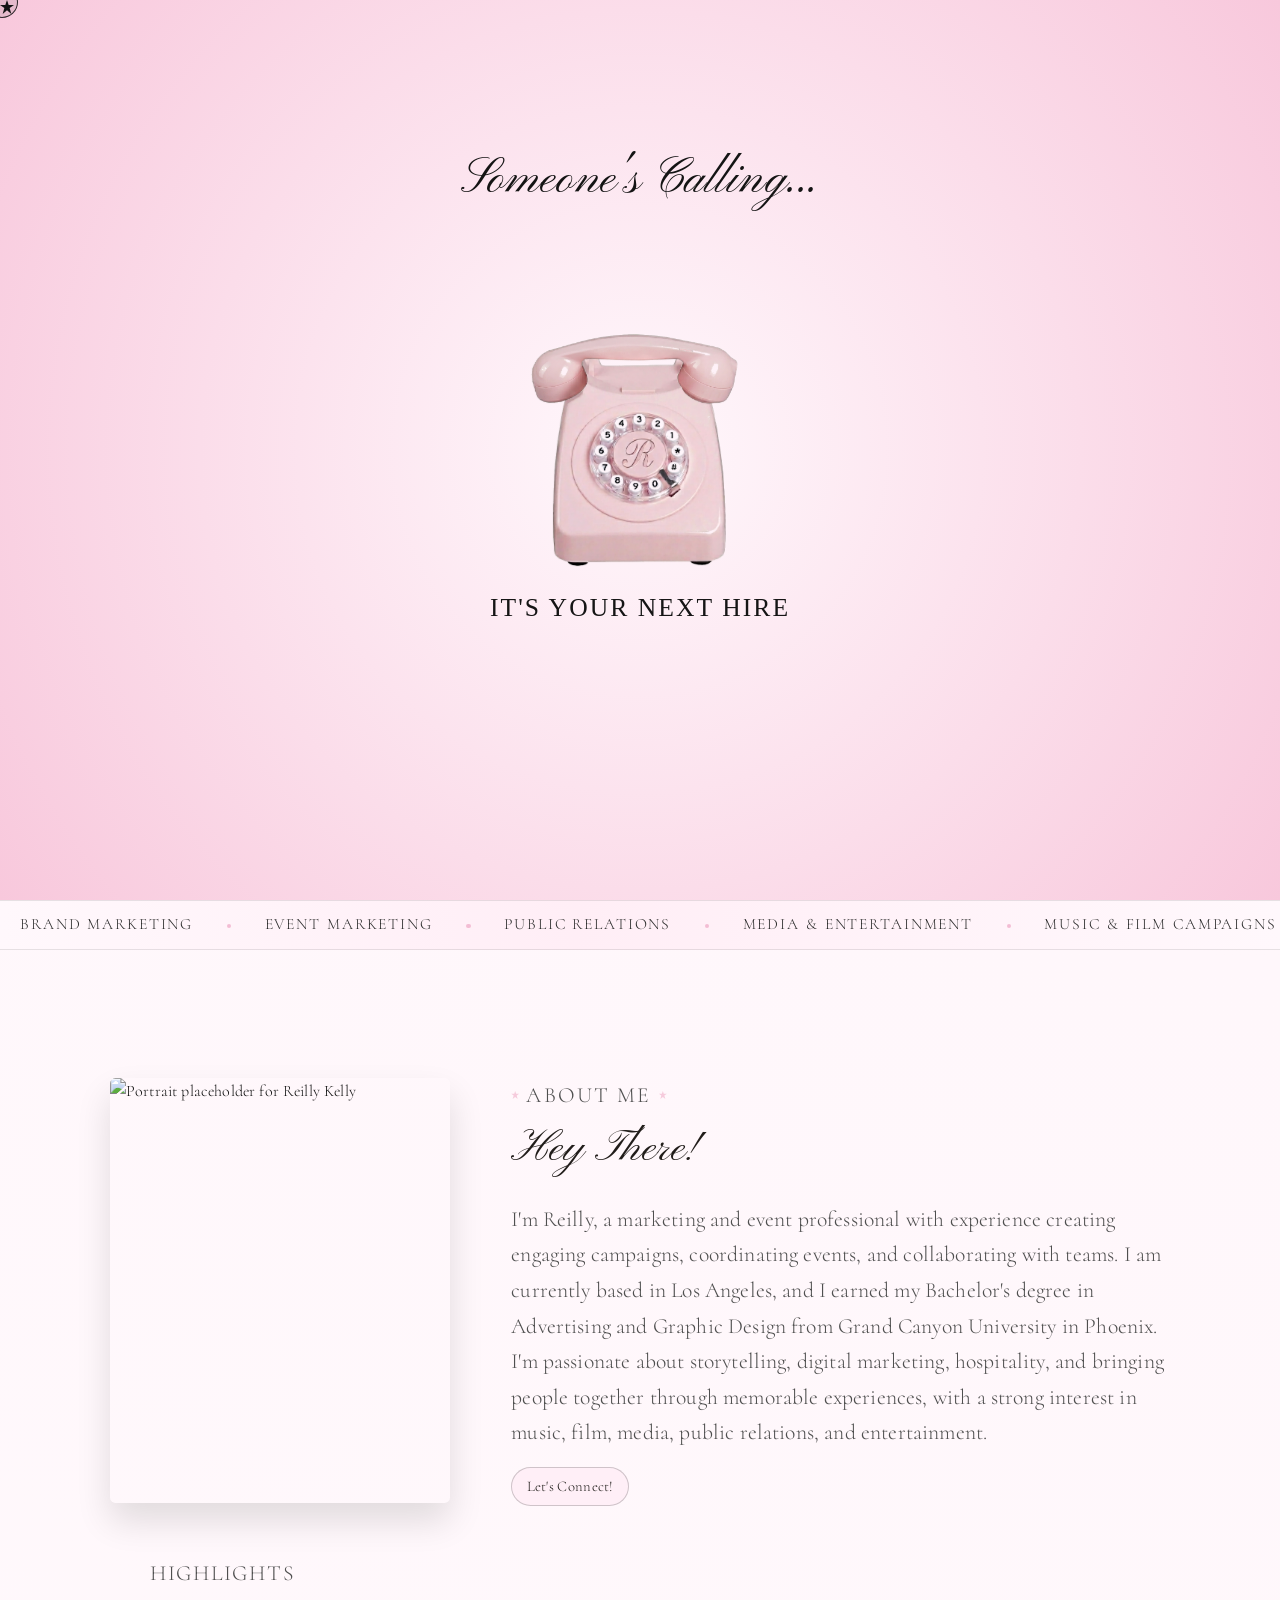
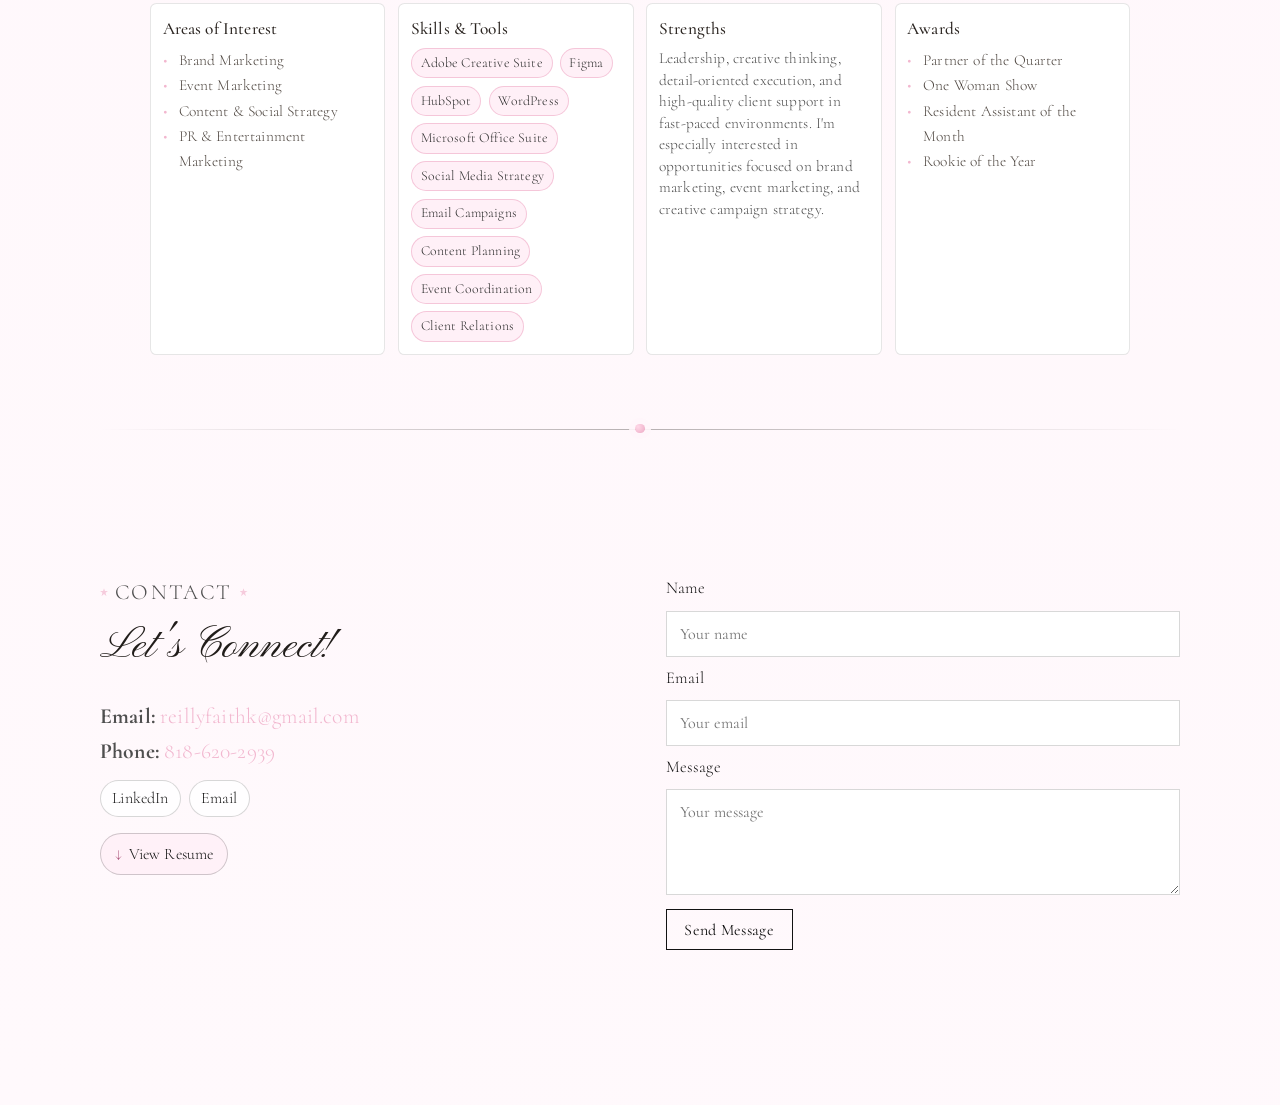
==== index.html @ 354cca97 "Update portfolio content" ====
<!DOCTYPE html>
<html lang="en">
  <head>
    <meta charset="UTF-8" />
    <meta name="viewport" content="width=device-width, initial-scale=1.0" />
    <title>Reilly Kelly | Portfolio</title>
    <meta
      name="description"
      content="A chic, minimal, and professional personal portfolio for Reilly Kelly."
    />

    <!-- Google Fonts: expressive script for accents + elegant serif body -->
    <link rel="preconnect" href="https://fonts.googleapis.com" />
    <link rel="preconnect" href="https://fonts.gstatic.com" crossorigin />
    <link
      href="https://fonts.googleapis.com/css2?family=Cormorant:wght@300;400;500&family=Pinyon+Script&display=swap"
      rel="stylesheet"
    />

    <link rel="stylesheet" href="styles.css" />
  </head>
  <body>
    <div id="introOverlay" aria-hidden="false">
      <div class="overlay-sparkle-layer" aria-hidden="true"></div>
      <div class="overlayContent">
        <p class="overlay-title">Someone's Calling...</p>
        <div class="phone-group">
          <div class="phone-stack" role="img" aria-label="Pink ringing phone">
            <img src="phone-base-cutout.png" class="phone-base" alt="Pink phone base" />
            <img src="phone-cutout.png" class="phone-handset" alt="Ringing pink phone receiver" />
            <span class="phone-fallback" aria-hidden="true">📞</span>
          </div>
          <p class="overlay-subtitle">It's Your Next Hire</p>
        </div>
      </div>
    </div>

    <header class="site-header">
      <nav class="navbar" aria-label="Primary Navigation">
        <a class="brand" href="#home">Reilly Kelly</a>
        <button class="nav-toggle" aria-expanded="false" aria-controls="nav-links">
          Menu
        </button>
        <ul class="nav-links" id="nav-links">
          <li><a class="nav-link" href="#home">Home</a></li>
          <li><a class="nav-link" href="#about">About Me</a></li>
          <li hidden><a class="nav-link" href="#work">My Work</a></li>
          <li><a class="nav-link" href="#contact">Contact</a></li>
        </ul>
      </nav>
    </header>

    <main>
      <section id="home" class="hero">
        <!-- Replace src with your own video file if needed -->
        <video class="hero-video" autoplay muted loop playsinline>
          <source src="Untitled_design__1_.mp4" type="video/mp4" />
          Your browser does not support the video tag.
        </video>

        <div class="hero-overlay" aria-hidden="true"></div>
        <div class="hero-sparkle-layer" aria-hidden="true"></div>

        <div class="hero-content fade-in">
          <p class="hero-intro">Hi! I'm Reilly.</p>
          <h1>
            I am a
            <span class="rotating-text" aria-live="polite">Creative</span>
          </h1>
          <p class="hero-note">Creative with a heart for community, big ideas, and new opportunities.</p>
        </div>

        <a class="scroll-cue" href="#about" aria-label="Scroll to About section">Scroll</a>
      </section>

      <section class="style-ribbon" aria-label="Creative values banner">
        <div class="ribbon-track">
          <span>Brand Marketing</span>
          <span>Event Marketing</span>
          <span>Public Relations</span>
          <span>Media & Entertainment</span>
          <span>Music & Film Campaigns</span>
          <span>Creative Strategy</span>
          <span>Content & Social Direction</span>
          <span>Community-Centered Storytelling</span>
          <span>Brand Marketing</span>
          <span>Event Marketing</span>
          <span>Public Relations</span>
          <span>Media & Entertainment</span>
          <span>Music & Film Campaigns</span>
          <span>Creative Strategy</span>
          <span>Content & Social Direction</span>
          <span>Community-Centered Storytelling</span>
        </div>
      </section>

      <section id="about" class="section about-section fade-in">
        <div class="section-inner about-layout">
          <div class="about-photo-wrap">
            <!-- Replace with your own portrait later, e.g. src="images/reilly.jpg" -->
            <img
              class="about-photo"
              src="https://picsum.photos/700/900?grayscale&random=19"
              alt="Portrait placeholder for Reilly Kelly"
            />
          </div>

          <div>
            <p class="section-kicker">About Me</p>
            <h2>Hey There!</h2>
            <p>
              I'm Reilly, a marketing and event professional with experience creating
              engaging campaigns, coordinating events, and collaborating with teams. I am
              currently based in Los Angeles, and I earned my Bachelor's degree in Advertising
              and Graphic Design from Grand Canyon University in Phoenix. I'm passionate about
              storytelling, digital marketing, hospitality, and bringing people together through
              memorable experiences, with a strong interest in music, film, media, public
              relations, and entertainment.
            </p>

            <a class="about-connect-btn" href="#contact">Let's Connect!</a>
          </div>
        </div>

        <div class="about-highlights" aria-label="Career highlights">
          <p class="about-highlights-label">Highlights</p>
          <div class="highlights-grid">
            <article class="highlight-card">
              <h3>Areas of Interest</h3>
              <ul class="award-list">
                <li>Brand Marketing</li>
                <li>Event Marketing</li>
                <li>Content & Social Strategy</li>
                <li>PR & Entertainment Marketing</li>
              </ul>
            </article>

            <article class="highlight-card">
              <h3>Skills & Tools</h3>
              <ul class="pill-list">
                <li>Adobe Creative Suite</li>
                <li>Figma</li>
                <li>HubSpot</li>
                <li>WordPress</li>
                <li>Microsoft Office Suite</li>
                <li>Social Media Strategy</li>
                <li>Email Campaigns</li>
                <li>Content Planning</li>
                <li>Event Coordination</li>
                <li>Client Relations</li>
              </ul>
            </article>

            <article class="highlight-card">
              <h3>Strengths</h3>
              <p>
                Leadership, creative thinking, detail-oriented execution, and high-quality
                client support in fast-paced environments. I'm especially interested in
                opportunities focused on brand marketing, event marketing, and creative campaign
                strategy.
              </p>
            </article>

            <article class="highlight-card">
              <h3>Awards</h3>
              <ul class="award-list">
                <li>Partner of the Quarter</li>
                <li>One Woman Show</li>
                <li>Resident Assistant of the Month</li>
                <li>Rookie of the Year</li>
              </ul>
            </article>
          </div>
        </div>
      </section>

      <div class="ornament-divider fade-in" aria-hidden="true">
        <span class="divider-dot"></span>
      </div>

      <section id="work" class="section fade-in" hidden>
        <div class="section-inner work-shell">
          <div class="work-heading">
            <p class="section-kicker">Selected projects</p>
            <h2>My Work</h2>
            <p>
              A few projects I loved creating - each one rooted in thoughtful storytelling,
              creativity, and strategy.
            </p>
          </div>

          <div class="projects-grid work-grid">
            <article
              class="project-card featured work-card-primary"
              tabindex="0"
              data-project="@phoebesdiary Social Media"
              data-tag="Social Design"
              data-challenge="Build scroll-stopping Instagram content while preserving a consistent and recognizable visual identity."
              data-process="Developed post templates, selected typography and color direction, and planned content for visual cohesion."
              data-result="Delivered polished, on-brand creative that improved profile consistency and made content feel intentionally curated."
            >
              <img src="https://picsum.photos/1000/620?random=11" alt="Social media project for Phoebe's Diary" />
              <div class="project-info">
                <p class="project-tag">Social Design</p>
                <h3>@phoebesdiary Social Media</h3>
                <p>
                  Created Instagram-ready social content with a cohesive visual direction and
                  engaging storytelling for the brand.
                </p>
                <button class="more-info" type="button">View case study</button>
              </div>
            </article>

            <article
              class="project-card work-card-left"
              tabindex="0"
              data-project="George Michael Project"
              data-tag="Editorial Concept"
              data-challenge="Create a concept piece that felt expressive, cohesive, and emotionally aligned to a strong creative direction."
              data-process="Explored moodboards, refined composition and typography, and built a visual system around tone and storytelling."
              data-result="Produced a concept-forward design with strong art direction and a distinctive, memorable point of view."
            >
              <img src="https://picsum.photos/700/500?random=12" alt="George Michael project concept" />
              <div class="project-info">
                <p class="project-tag">Editorial Concept</p>
                <h3>George Michael Project</h3>
                <p>
                  Developed a concept-driven creative project focused on mood, brand tone, and
                  polished visual execution.
                </p>
                <button class="more-info" type="button">View case study</button>
              </div>
            </article>

            <article
              class="project-card work-card-right"
              tabindex="0"
              data-project="Denise Marks Group Materials"
              data-tag="Real Estate Marketing"
              data-challenge="Design materials that feel elevated, trustworthy, and conversion-minded across multiple listing and agent needs."
              data-process="Created print and digital collateral with brand-consistent typography, hierarchy, and local-market messaging."
              data-result="Delivered clean, professional assets that supported Equity Union campaigns and agent-facing marketing execution."
            >
              <img src="https://picsum.photos/700/500?random=13" alt="Denise Marks Group real estate marketing materials" />
              <div class="project-info">
                <p class="project-tag">Real Estate Marketing</p>
                <h3>Denise Marks Group Materials</h3>
                <p>
                  Designed branded real estate marketing materials for Equity Union with clean,
                  high-conversion visual layouts.
                </p>
                <button class="more-info" type="button">View case study</button>
              </div>
            </article>

            <article
              class="project-card work-card-wide"
              tabindex="0"
              data-project="Snowbird Coffee Concept"
              data-tag="Brand Identity"
              data-challenge="Create a coffee brand concept that feels warm, modern, and story-led from first impression to packaging."
              data-process="Built naming direction, tone, visual motifs, and brand applications across menu, packaging, and space."
              data-result="Established a full concept identity with personality and cohesion suitable for launch-ready presentation."
            >
              <img src="https://picsum.photos/700/500?random=14" alt="Snowbird coffee shop concept branding" />
              <div class="project-info">
                <p class="project-tag">Brand Identity</p>
                <h3>Snowbird Coffee Concept</h3>
                <p>
                  Created a full coffee shop concept brand including identity direction,
                  packaging feel, and in-store visual storytelling.
                </p>
                <button class="more-info" type="button">View case study</button>
              </div>
            </article>

            <article
              class="project-card work-card-tall"
              tabindex="0"
              data-project="Laurel Camera Brand Concept"
              data-tag="Retail Branding"
              data-challenge="Design a camera-store brand concept that resonates with creatives while feeling both premium and approachable."
              data-process="Developed concept identity, editorial brand styling, and layout direction for in-store and digital touchpoints."
              data-result="Created a distinctive retail concept that balances modern aesthetics with practical brand communication."
            >
              <img src="https://picsum.photos/700/500?random=15" alt="Laurel Camera store concept branding" />
              <div class="project-info">
                <p class="project-tag">Retail Branding</p>
                <h3>Laurel Camera Brand Concept</h3>
                <p>
                  Built a camera store concept with an editorial-modern brand style tailored to
                  creative professionals and enthusiasts.
                </p>
                <button class="more-info" type="button">View case study</button>
              </div>
            </article>

            <article
              class="project-card work-card-extra"
              tabindex="0"
              data-project="Community Event Campaign"
              data-tag="Integrated Marketing"
              data-challenge="Develop a community-focused campaign that drives local engagement while maintaining a polished, on-brand identity."
              data-process="Built campaign messaging, event touchpoints, social creative direction, and rollout planning across channels."
              data-result="Created a cohesive campaign concept with strong visual consistency and a people-first brand experience."
            >
              <img src="https://picsum.photos/700/500?random=16" alt="Community event campaign concept" />
              <div class="project-info">
                <p class="project-tag">Integrated Marketing</p>
                <h3>Community Event Campaign</h3>
                <p>
                  Designed a campaign concept that blends event marketing, social storytelling,
                  and cohesive brand messaging.
                </p>
                <button class="more-info" type="button">View case study</button>
              </div>
            </article>
          </div>
        </div>
      </section>

      <section class="transition-band fade-in" aria-label="Design transition" hidden>
        <div class="transition-inner">
          <span>Let's build something meaningful</span>
          <span class="transition-dot" aria-hidden="true"></span>
          <span>Bring your next idea to life</span>
          <span class="transition-dot" aria-hidden="true"></span>
          <span>Let's connect and create together</span>
        </div>
      </section>

      <section id="contact" class="section fade-in">
        <div class="section-inner contact-layout">
          <div>
            <p class="section-kicker">Contact</p>
            <h2>Let's Connect!</h2>
            <p class="contact-line">
              <strong>Email:</strong>
              <a href="mailto:reillyfaithk@gmail.com">reillyfaithk@gmail.com</a>
            </p>
            <p class="contact-line">
              <strong>Phone:</strong>
              <a href="tel:8186202939">818-620-2939</a>
            </p>

            <div class="social-row" aria-label="Social links">
              <a href="https://www.linkedin.com/in/reilly-kelly3100" target="_blank" rel="noopener">
                LinkedIn
              </a>
              <a href="mailto:reillyfaithk@gmail.com">Email</a>
            </div>

            <a class="resume-link" href="Reilly Kelly 2026 Resume.pdf" target="_blank" rel="noopener">
              View Resume
            </a>
          </div>

          <form class="contact-form" action="#" method="post">
            <label for="name">Name</label>
            <input id="name" name="name" type="text" placeholder="Your name" />

            <label for="email">Email</label>
            <input id="email" name="email" type="email" placeholder="Your email" />

            <label for="message">Message</label>
            <textarea id="message" name="message" rows="4" placeholder="Your message"></textarea>

            <button type="submit">Send Message</button>
            <p class="form-status" aria-live="polite"></p>
          </form>
        </div>
      </section>
    </main>

    <div class="project-modal" aria-hidden="true" role="dialog" aria-modal="true" aria-labelledby="modal-title">
      <div class="project-modal-card">
        <button class="modal-close" type="button" aria-label="Close project details">Close</button>
        <p class="modal-tag" id="modal-tag"></p>
        <h3 id="modal-title"></h3>
        <div class="modal-copy">
          <p><strong>Challenge:</strong> <span id="modal-challenge"></span></p>
          <p><strong>Process:</strong> <span id="modal-process"></span></p>
          <p><strong>Result:</strong> <span id="modal-result"></span></p>
        </div>
      </div>
    </div>

    <div class="cursor-dot" aria-hidden="true"></div>
    <div class="cursor-ring" aria-hidden="true"></div>

    <script src="script.js"></script>
  </body>
</html>
---- styles.css ----
/*
  Portfolio design system:
  - Chic, minimal palette with warm neutrals
  - Elegant typography and spacious rhythm
*/
:root {
  --bg: #fff7fb;
  --paper: #ffffff;
  --ink: #121212;
  --muted: #4f4f4f;
  --line: rgba(18, 18, 18, 0.16);
  --accent: #f2b7cf;
  --overlay: rgba(18, 18, 18, 0.42);
  --nav-bg: rgba(18, 18, 18, 0.52);

  --script: "Pinyon Script", cursive;
  --serif: "Cormorant", "Times New Roman", serif;

  --container: min(1080px, 92vw);
  --section-space: clamp(5rem, 10vw, 8.5rem);
}

* {
  box-sizing: border-box;
}

html {
  scroll-behavior: smooth;
}

body {
  margin: 0;
  color: var(--ink);
  background: radial-gradient(circle at top right, #ffeef6 0%, var(--bg) 32%, #fff9fc 100%);
  font-family: var(--serif);
  font-weight: 300;
  line-height: 1.65;
  letter-spacing: 0.01em;
}

body.loading {
  overflow: hidden;
}

#introOverlay {
  position: fixed;
  inset: 0;
  z-index: 220;
  display: grid;
  place-items: center;
  background: radial-gradient(circle at center, #fff8fc 0%, #f8c8dc 100%);
  opacity: 1;
  visibility: visible;
  transition: opacity 620ms ease, visibility 620ms ease;
}

#introOverlay.hide {
  opacity: 0;
  visibility: hidden;
  pointer-events: none;
}

.overlayContent {
  --title-top: 4.8%;
  --phone-top: 47.6%;
  position: relative;
  width: min(92vw, 760px);
  height: min(88vh, 760px);
  margin: 0 auto;
  text-align: center;
  padding: 1.1rem;
}

.overlay-title {
  position: absolute;
  left: 50%;
  top: var(--title-top);
  transform: translateX(-50%);
  margin: 0;
  font-family: var(--script);
  font-size: clamp(2.2rem, 3.8vw, 3.35rem);
  letter-spacing: 0.01em;
  text-transform: none;
  color: #141414;
  opacity: 0;
  animation: overlayFadeIn 620ms ease forwards;
}

.overlay-subtitle {
  position: static;
  transform: none;
  margin: 0;
  font-family: Garamond, "Times New Roman", serif;
  font-size: clamp(1.2rem, 1vw + 0.8rem, 1.8rem);
  line-height: 1.2;
  letter-spacing: 0.08em;
  text-transform: uppercase;
  color: #151515;
  opacity: 0;
  animation: overlayFadeIn 700ms ease forwards;
  animation-delay: 140ms;
}

.phone-group {
  position: absolute;
  left: 50%;
  top: var(--phone-top);
  transform: translate(-50%, -50%);
  display: grid;
  justify-items: center;
  gap: clamp(0.6rem, 1.5vw, 0.95rem);
}

.phone-stack {
  position: relative;
  width: clamp(200px, 27vw, 290px);
  height: clamp(165px, 22vw, 220px);
  margin-bottom: clamp(2.1rem, 4vw, 3rem);
  transition: transform 220ms ease;
  will-change: transform;
}

.phone-base,
.phone-handset {
  position: absolute;
  left: 50%;
  transform: translateX(-50%);
  width: 100%;
  height: auto;
}

.phone-base {
  top: 66%;
  width: 62%;
  filter: saturate(1.04) contrast(1.02);
  z-index: 1;
  transform: translate(-50%, -50%);
}

.phone-handset {
  width: 102%;
  top: 10%;
  mix-blend-mode: normal;
  opacity: 1;
  filter: none;
  transform-origin: 50% 63%;
  animation: handsetRing 1s infinite;
  z-index: 3;
}

.phone-stack::before,
.phone-stack::after {
  content: "";
  position: absolute;
  top: 11%;
  width: 14px;
  height: 14px;
  border-top: 2px solid rgba(255, 255, 255, 0.86);
  border-right: 2px solid rgba(255, 255, 255, 0.86);
  opacity: 0;
  animation: ping 1s infinite;
}

.phone-stack::before {
  right: 22%;
  transform: rotate(35deg);
}

.phone-stack::after {
  left: 22%;
  transform: scaleX(-1) rotate(35deg);
  animation-delay: 0.12s;
}

.phone-fallback {
  display: none;
  width: 100%;
  margin: 0 auto;
  font-size: clamp(2.6rem, 6vw, 4rem);
  animation: ring 1s infinite;
}

@keyframes ring {
  0% {
    transform: rotate(0);
  }
  20% {
    transform: rotate(12deg);
  }
  40% {
    transform: rotate(-12deg);
  }
  60% {
    transform: rotate(8deg);
  }
  80% {
    transform: rotate(-8deg);
  }
  100% {
    transform: rotate(0);
  }
}

@keyframes handsetRing {
  0% {
    transform: translateX(-50%) rotate(0);
  }
  20% {
    transform: translateX(-50%) rotate(12deg);
  }
  40% {
    transform: translateX(-50%) rotate(-12deg);
  }
  60% {
    transform: translateX(-50%) rotate(8deg);
  }
  80% {
    transform: translateX(-50%) rotate(-8deg);
  }
  100% {
    transform: translateX(-50%) rotate(0);
  }
}

@keyframes ping {
  0% {
    opacity: 0;
    transform: translateY(2px) scale(0.75) rotate(35deg);
  }
  40% {
    opacity: 1;
    transform: translateY(0) scale(1) rotate(35deg);
  }
  100% {
    opacity: 0;
    transform: translateY(-3px) scale(1.08) rotate(35deg);
  }
}

@keyframes overlayTextIn {
  0% {
    opacity: 0;
    transform: translateY(8px);
  }
  100% {
    opacity: 1;
    transform: translateY(0);
  }
}

@keyframes overlayFadeIn {
  0% {
    opacity: 0;
  }
  100% {
    opacity: 1;
  }
}

body.cursor-active {
  cursor: none;
}

body.cursor-active a,
body.cursor-active button,
body.cursor-active input,
body.cursor-active textarea {
  cursor: none;
}

img {
  max-width: 100%;
  display: block;
}

.site-header {
  position: fixed;
  inset: 0 0 auto 0;
  z-index: 100;
  border-bottom: 1px solid transparent;
  transition: border-color 220ms ease, backdrop-filter 220ms ease, background-color 220ms ease;
}

.site-header.scrolled {
  border-color: rgba(255, 255, 255, 0.22);
  backdrop-filter: blur(8px);
  background-color: var(--nav-bg);
}

.navbar {
  width: var(--container);
  margin: 0 auto;
  min-height: 78px;
  display: flex;
  align-items: center;
  justify-content: space-between;
  gap: 1rem;
}

.brand {
  color: #fff;
  text-decoration: none;
  font-family: var(--script);
  font-size: clamp(2rem, 2.5vw + 1rem, 2.8rem);
  line-height: 1;
  letter-spacing: 0.02em;
  transition: transform 220ms ease;
}

.brand:hover,
.brand:focus-visible {
  transform: translateY(-1px);
}

.nav-links {
  list-style: none;
  margin: 0;
  padding: 0;
  display: flex;
  align-items: center;
  gap: clamp(1rem, 1.5vw, 2rem);
}

.nav-links a {
  color: #fff;
  text-decoration: none;
  font-size: 1.08rem;
  letter-spacing: 0.02em;
  padding-bottom: 0.15rem;
  border-bottom: 1px solid transparent;
  transition: color 180ms ease, border-color 220ms ease;
}

.nav-links a:hover,
.nav-links a:focus-visible {
  color: #fff;
  border-color: rgba(255, 255, 255, 0.88);
}

.nav-links a.active {
  border-color: rgba(255, 255, 255, 0.88);
}

.nav-toggle {
  display: none;
  border: 1px solid rgba(255, 255, 255, 0.45);
  background: rgba(255, 255, 255, 0.08);
  color: #fff;
  font-family: var(--serif);
  padding: 0.5rem 0.8rem;
  cursor: pointer;
}

.hero {
  min-height: 100svh;
  position: relative;
  display: grid;
  place-items: center;
  text-align: center;
  color: #fff;
  padding: 2rem;
}

.hero-video {
  position: absolute;
  inset: 0;
  width: 100%;
  height: 100%;
  object-fit: cover;
}

.hero-overlay {
  position: absolute;
  inset: 0;
  background: linear-gradient(145deg, var(--overlay), rgba(28, 24, 22, 0.2));
}

.hero-sparkle-layer {
  position: absolute;
  inset: 0;
  pointer-events: none;
  z-index: 1;
}

.sparkle-particle {
  position: absolute;
  width: 14px;
  height: 14px;
  background: rgba(255, 219, 234, 0.98);
  clip-path: polygon(50% 0%, 62% 35%, 100% 35%, 69% 57%, 81% 100%, 50% 74%, 19% 100%, 31% 57%, 0% 35%, 38% 35%);
  transform: translate(-50%, -50%) scale(0.4);
  animation: sparklePop 760ms ease-out forwards;
}

.hero-content {
  position: relative;
  z-index: 1;
  max-width: 780px;
  text-wrap: balance;
  transition: transform 300ms ease;
}

.hero-intro {
  margin: 0 0 0.6rem;
  font-size: clamp(1.2rem, 1vw + 0.8rem, 1.8rem);
  letter-spacing: 0.06em;
  text-transform: uppercase;
}

.hero h1 {
  margin: 0;
  font-size: clamp(2rem, 5vw, 4.6rem);
  font-weight: 400;
  line-height: 1.12;
}

.rotating-text {
  font-family: var(--script);
  font-size: 1.15em;
  display: inline-block;
  min-width: 3.8ch;
  padding-left: 0.2rem;
  transition: opacity 220ms ease;
}

.hero-note {
  margin: 1rem auto 0;
  max-width: 38ch;
  font-size: clamp(1.05rem, 0.75vw + 0.9rem, 1.35rem);
  color: rgba(255, 255, 255, 0.9);
  transition: opacity 240ms ease, transform 240ms ease;
}

.scroll-cue {
  position: absolute;
  z-index: 1;
  left: 50%;
  bottom: 1.8rem;
  transform: translateX(-50%);
  color: #fff;
  text-decoration: none;
  letter-spacing: 0.08em;
  text-transform: uppercase;
  font-size: 0.9rem;
  padding-bottom: 1.15rem;
}

.scroll-cue::after {
  content: "";
  position: absolute;
  left: 50%;
  bottom: 0;
  width: 1px;
  height: 0.95rem;
  background: rgba(255, 255, 255, 0.9);
  transform: translateX(-50%);
  animation: cuePulse 1.6s ease-in-out infinite;
}

.style-ribbon {
  overflow: hidden;
  border-top: 1px solid rgba(18, 18, 18, 0.1);
  border-bottom: 1px solid rgba(18, 18, 18, 0.1);
  background: linear-gradient(90deg, #fff8fc 0%, #ffeef6 45%, #fff8fc 100%);
  padding: 0.7rem 0;
}

.ribbon-track {
  display: flex;
  align-items: center;
  gap: 2.1rem;
  width: max-content;
  padding-left: 1.25rem;
  animation: ribbonSlide 30s linear infinite;
}

.ribbon-track span {
  color: #2b2b2b;
  font-size: 0.98rem;
  text-transform: uppercase;
  letter-spacing: 0.12em;
  white-space: nowrap;
}

.ribbon-track span::after {
  content: "";
  display: inline-block;
  width: 0.26rem;
  height: 0.26rem;
  border-radius: 50%;
  background: rgba(242, 183, 207, 0.9);
  margin-left: 2.1rem;
  vertical-align: middle;
}

.section {
  padding: var(--section-space) 0;
}

.about-section {
  padding-bottom: clamp(2rem, 5vw, 3.4rem);
}

.ornament-divider {
  width: var(--container);
  margin: clamp(0.2rem, 0.9vw, 0.6rem) auto;
  position: relative;
  height: 1.15rem;
}

.ornament-divider::before {
  content: "";
  position: absolute;
  left: 0;
  right: 0;
  top: 50%;
  height: 1px;
  background: linear-gradient(
    90deg,
    rgba(47, 42, 39, 0),
    rgba(47, 42, 39, 0.35),
    rgba(47, 42, 39, 0)
  );
}

.divider-dot {
  position: absolute;
  left: 50%;
  top: 50%;
  transform: translate(-50%, -50%);
  width: 0.62rem;
  height: 0.62rem;
  border-radius: 50%;
  background: radial-gradient(circle at 30% 30%, #ffd8e8, #f2b7cf 70%);
  box-shadow: 0 0 0 6px rgba(255, 247, 251, 0.9);
}

.transition-band {
  width: var(--container);
  margin: 0 auto;
  border-top: 1px solid rgba(18, 18, 18, 0.14);
  border-bottom: 1px solid rgba(18, 18, 18, 0.14);
  padding: 1rem 0;
}

.transition-inner {
  display: flex;
  align-items: center;
  justify-content: center;
  flex-wrap: wrap;
  gap: 0.8rem;
  color: #2d2d2d;
  font-size: 0.95rem;
  text-transform: uppercase;
  letter-spacing: 0.1em;
}

.transition-dot {
  width: 0.3rem;
  height: 0.3rem;
  border-radius: 50%;
  background: var(--accent);
}

.transition-inner span:not(.transition-dot) {
  position: relative;
}

.transition-inner span:not(.transition-dot)::after {
  content: "";
  position: absolute;
  right: -0.55rem;
  top: -0.22rem;
  width: 0.33rem;
  height: 0.33rem;
  opacity: 0.55;
  background: rgba(242, 183, 207, 0.85);
  clip-path: polygon(50% 0%, 62% 35%, 100% 35%, 69% 57%, 81% 100%, 50% 74%, 19% 100%, 31% 57%, 0% 35%, 38% 35%);
}

.section-inner {
  width: var(--container);
  margin: 0 auto;
}

.section h2 {
  margin: 0 0 1rem;
  font-family: var(--script);
  font-size: clamp(2.2rem, 3.4vw, 4rem);
  font-weight: 400;
  color: #211d1a;
}

.section p {
  max-width: 72ch;
  margin: 0;
  color: var(--muted);
  font-size: clamp(1.1rem, 0.75vw + 0.95rem, 1.35rem);
}

.section-kicker {
  margin: 0 0 0.4rem;
  color: var(--accent);
  text-transform: uppercase;
  letter-spacing: 0.1em;
  font-size: 0.92rem;
  display: inline-flex;
  align-items: center;
  gap: 0.45rem;
}

.section-kicker::before,
.section-kicker::after {
  content: "";
  width: 0.5rem;
  height: 0.5rem;
  background: rgba(242, 183, 207, 0.68);
  clip-path: polygon(50% 0%, 62% 35%, 100% 35%, 69% 57%, 81% 100%, 50% 74%, 19% 100%, 31% 57%, 0% 35%, 38% 35%);
  transform: translateY(-1px);
}

.about-layout {
  display: grid;
  grid-template-columns: minmax(220px, 360px) 1fr;
  gap: clamp(1.2rem, 4vw, 3.5rem);
  align-items: start;
}

.about-photo-wrap {
  justify-self: center;
  align-self: start;
  width: min(100%, 340px);
}

.about-photo {
  width: 100%;
  aspect-ratio: 4 / 5;
  object-fit: cover;
  border-radius: 0.35rem;
  box-shadow: 0 18px 35px rgba(0, 0, 0, 0.12);
  filter: saturate(0.92);
}

.about-connect-btn {
  display: inline-flex;
  align-items: center;
  justify-content: center;
  margin-top: 1rem;
  border: 1px solid rgba(18, 18, 18, 0.2);
  border-radius: 999px;
  padding: 0.4rem 0.9rem;
  text-decoration: none;
  color: #1f1c19;
  background: rgba(255, 238, 246, 0.86);
  font-family: var(--serif);
  font-size: 0.92rem;
  letter-spacing: 0.02em;
  transition: background-color 220ms ease, transform 180ms ease;
}

.about-connect-btn:hover,
.about-connect-btn:focus-visible {
  background: rgba(255, 226, 240, 1);
  transform: translateY(-1px);
}

.about-highlights {
  width: min(980px, 100%);
  margin: clamp(2rem, 4.2vw, 3.1rem) auto 0;
}

.about-highlights-label {
  margin: 0 0 0.5rem;
  text-transform: uppercase;
  letter-spacing: 0.08em;
  font-size: 0.85rem;
  color: #b05d82;
}

.highlights-grid {
  margin-top: 0.7rem;
  display: grid;
  grid-template-columns: repeat(4, minmax(0, 1fr));
  gap: clamp(0.6rem, 1vw, 0.8rem);
}

.highlight-card {
  display: flex;
  flex-direction: column;
  background: rgba(255, 255, 255, 0.9);
  border: 1px solid rgba(18, 18, 18, 0.1);
  border-radius: 0.4rem;
  min-height: clamp(188px, 19vw, 220px);
  padding: 0.7rem 0.72rem 0.78rem;
}

.highlight-card h3 {
  margin: 0 0 0.3rem;
  font-size: 1.08rem;
  font-weight: 500;
  color: #2b2521;
}

.highlight-card p {
  margin: 0;
  font-size: 0.96rem;
  line-height: 1.4;
}

.pill-list,
.award-list {
  margin: 0;
  padding: 0;
  list-style: none;
}

.pill-list {
  display: flex;
  flex-wrap: wrap;
  gap: 0.45rem;
}

.pill-list li {
  border: 1px solid rgba(242, 183, 207, 0.75);
  background: rgba(255, 238, 246, 0.85);
  border-radius: 999px;
  padding: 0.18rem 0.55rem;
  font-size: 0.86rem;
  color: #2d2d2d;
}

.award-list li {
  position: relative;
  padding-left: 1rem;
  color: #4f4741;
  font-size: 0.96rem;
}

.award-list li::before {
  content: "•";
  position: absolute;
  left: 0;
  color: var(--accent);
}

.work-shell {
  position: relative;
}

.work-heading {
  max-width: min(62ch, 92vw);
  margin: 0 auto 1rem;
  text-align: center;
  text-wrap: balance;
}

.work-heading p {
  color: #4c4642;
  max-width: 52ch;
  margin-inline: auto;
  font-size: clamp(1.02rem, 0.45vw + 0.92rem, 1.2rem);
}

#work.section {
  padding-top: clamp(1.8rem, 3.8vw, 2.9rem);
}

.projects-grid.work-grid {
  margin-top: 2rem;
  display: grid;
  grid-template-columns: repeat(3, minmax(0, 1fr));
  gap: clamp(0.85rem, 1.4vw, 1.1rem);
}

.project-card {
  position: relative;
  display: flex;
  flex-direction: column;
  overflow: hidden;
  background: rgba(255, 255, 255, 0.98);
  border: 1px solid rgba(18, 18, 18, 0.12);
  border-radius: 0.45rem;
  min-height: 0;
  transform-style: preserve-3d;
  transition: transform 220ms ease, box-shadow 220ms ease;
}

.work-card-primary {
  grid-column: span 1;
}

.work-card-left {
  grid-column: span 1;
}

.work-card-right {
  grid-column: span 1;
}

.work-card-wide {
  grid-column: span 1;
}

.work-card-tall {
  grid-column: span 1;
}

.work-card-extra {
  grid-column: span 1;
}

.project-card img {
  width: 100%;
  height: auto;
  aspect-ratio: 4 / 3;
  object-fit: cover;
  transform: scale(1.01);
  transition: transform 260ms ease;
}

.project-info {
  position: absolute;
  inset: 0;
  display: grid;
  align-content: end;
  gap: 0.2rem;
  background: linear-gradient(180deg, rgba(18, 18, 18, 0.06) 15%, rgba(18, 18, 18, 0.8) 100%);
  color: #fff;
  padding: 0.95rem;
  opacity: 0;
  transform: translateY(10px);
  pointer-events: none;
  transition: opacity 220ms ease, transform 220ms ease;
}

.project-info h3 {
  margin: 0 0 0.35rem;
  font-size: 1.12rem;
  font-weight: 500;
}

.project-tag {
  margin: 0 0 0.35rem;
  color: rgba(255, 223, 237, 0.95);
  text-transform: uppercase;
  letter-spacing: 0.08em;
  font-size: 0.74rem;
}

.project-info p {
  margin: 0;
  color: rgba(255, 255, 255, 0.92);
  font-size: 0.92rem;
}

.more-info {
  display: inline-flex;
  align-items: center;
  justify-content: center;
  margin-top: 0.62rem;
  border: 1px solid rgba(255, 255, 255, 0.45);
  background: rgba(255, 255, 255, 0.18);
  border-radius: 999px;
  padding: 0.26rem 0.72rem;
  font-size: 0.8rem;
  letter-spacing: 0.04em;
  text-transform: uppercase;
  color: #fff;
  font-family: var(--serif);
  cursor: pointer;
  transition: background-color 220ms ease, transform 180ms ease;
}

.more-info:hover,
.more-info:focus-visible {
  background: rgba(255, 255, 255, 0.3);
  transform: translateY(-1px);
}

.project-card:hover .project-info,
.project-card:focus-within .project-info {
  opacity: 1;
  transform: translateY(0);
  pointer-events: auto;
}

.project-card:hover img,
.project-card:focus-within img {
  transform: scale(1.06);
}

.project-card:hover,
.project-card:focus-within {
  transform: translateY(-2px);
  box-shadow: 0 10px 20px rgba(18, 18, 18, 0.1);
}

.project-card:focus-visible {
  outline: 2px solid var(--accent);
  outline-offset: 2px;
}

.contact-layout {
  display: grid;
  grid-template-columns: 1fr 1fr;
  gap: clamp(1.5rem, 4vw, 3.5rem);
  align-items: start;
}

.social-row {
  margin-top: 0.65rem;
  display: flex;
  flex-wrap: wrap;
  gap: 0.5rem;
}

.social-row a {
  text-decoration: none;
  color: #1a1a1a;
  border: 1px solid rgba(18, 18, 18, 0.17);
  border-radius: 999px;
  background: rgba(255, 255, 255, 0.85);
  padding: 0.25rem 0.7rem;
  transition: background-color 220ms ease, transform 180ms ease;
}

.social-row a:hover,
.social-row a:focus-visible {
  background: rgba(255, 238, 246, 1);
  transform: translateY(-1px);
}

.contact-line {
  margin: 0.2rem 0;
}

.contact-line a {
  color: var(--accent);
  text-decoration: none;
  border-bottom: 1px solid transparent;
  transition: border-color 180ms ease;
}

.contact-line a:hover,
.contact-line a:focus-visible {
  border-color: var(--accent);
}

.resume-link {
  margin-top: 1rem;
  display: inline-flex;
  align-items: center;
  gap: 0.4rem;
  text-decoration: none;
  color: #121212;
  border: 1px solid rgba(18, 18, 18, 0.2);
  background: rgba(255, 238, 246, 0.76);
  padding: 0.42rem 0.88rem;
  border-radius: 999px;
  font-size: 1rem;
  transition: transform 180ms ease, background-color 220ms ease;
}

.resume-link::before {
  content: "\2193";
  color: #b05d82;
}

.resume-link:hover,
.resume-link:focus-visible {
  transform: translateY(-1px);
  background: rgba(255, 226, 240, 1);
}

.contact-form {
  display: grid;
  gap: 0.5rem;
}

.contact-form label {
  color: var(--ink);
  font-size: 1.03rem;
}

.contact-form input,
.contact-form textarea {
  width: 100%;
  border: 1px solid var(--line);
  background: var(--paper);
  font-family: var(--serif);
  font-size: 1rem;
  padding: 0.75rem 0.85rem;
  color: var(--ink);
}

.contact-form input:focus,
.contact-form textarea:focus {
  outline: 1px solid var(--accent);
  border-color: transparent;
}

.contact-form button {
  margin-top: 0.4rem;
  justify-self: start;
  border: 1px solid var(--ink);
  background: transparent;
  color: var(--ink);
  font-family: var(--serif);
  font-size: 1rem;
  letter-spacing: 0.02em;
  padding: 0.58rem 1.1rem;
  cursor: pointer;
  transition: background-color 220ms ease, color 220ms ease;
}

.contact-form button:hover,
.contact-form button:focus-visible {
  background-color: var(--ink);
  color: #fff;
}

.form-status {
  margin-top: 0.45rem;
  min-height: 1.2rem;
  font-size: 0.98rem;
  color: var(--accent);
}

.project-modal {
  position: fixed;
  inset: 0;
  z-index: 140;
  display: grid;
  place-items: center;
  padding: 1rem;
  background: rgba(18, 18, 18, 0.5);
  opacity: 0;
  pointer-events: none;
  transition: opacity 220ms ease;
}

.project-modal.open {
  opacity: 1;
  pointer-events: auto;
}

.project-modal-card {
  width: min(670px, 92vw);
  background: #fffdfd;
  border: 1px solid rgba(18, 18, 18, 0.12);
  border-radius: 0.6rem;
  padding: 1.15rem 1.15rem 1.35rem;
  box-shadow: 0 26px 40px rgba(0, 0, 0, 0.2);
}

.modal-close {
  justify-self: end;
  float: right;
  border: 1px solid rgba(18, 18, 18, 0.18);
  background: #fff;
  border-radius: 999px;
  padding: 0.2rem 0.7rem;
  font-family: var(--serif);
  cursor: pointer;
}

.modal-tag {
  margin: 0.2rem 0 0.2rem;
  color: #b05d82;
  text-transform: uppercase;
  letter-spacing: 0.08em;
  font-size: 0.84rem;
}

.project-modal h3 {
  margin: 0;
  font-size: clamp(1.6rem, 2vw + 1rem, 2.3rem);
  font-family: var(--script);
  font-weight: 400;
  color: #1f1f1f;
}

.modal-copy {
  margin-top: 0.6rem;
}

.modal-copy p {
  margin: 0.3rem 0;
  color: #3f3f3f;
  font-size: 1.08rem;
}

.cursor-dot,
.cursor-ring {
  position: fixed;
  left: 0;
  top: 0;
  z-index: 320;
  pointer-events: none;
  opacity: 0;
}

.cursor-dot {
  width: 14px;
  height: 14px;
  background: rgba(17, 17, 17, 0.98);
  clip-path: polygon(50% 0%, 62% 35%, 100% 35%, 69% 57%, 81% 100%, 50% 74%, 19% 100%, 31% 57%, 0% 35%, 38% 35%);
  box-shadow: 0 0 12px rgba(17, 17, 17, 0.42);
}

.cursor-ring {
  width: 32px;
  height: 32px;
  border-radius: 50%;
  border: 1px solid rgba(17, 17, 17, 0.86);
  background: rgba(17, 17, 17, 0.08);
}

body.cursor-hover .cursor-ring {
  transform: scale(1.25);
  background: rgba(17, 17, 17, 0.15);
}

body.cursor-active .cursor-dot,
body.cursor-active .cursor-ring {
  opacity: 1;
}

/* Scroll reveal animation */
.fade-in {
  opacity: 0;
  transform: translateY(24px);
  transition: opacity 560ms ease, transform 560ms ease;
}

.fade-in.visible {
  opacity: 1;
  transform: translateY(0);
}

@keyframes cuePulse {
  0%,
  100% {
    opacity: 0.5;
    transform: translateX(-50%) translateY(0);
  }
  50% {
    opacity: 1;
    transform: translateX(-50%) translateY(4px);
  }
}

@keyframes ribbonSlide {
  0% {
    transform: translateX(0);
  }
  100% {
    transform: translateX(-50%);
  }
}

@keyframes sparklePop {
  0% {
    opacity: 0;
    transform: translate(-50%, -50%) scale(0.35);
  }
  25% {
    opacity: 1;
    transform: translate(-50%, -50%) scale(1);
  }
  100% {
    opacity: 0;
    transform: translate(-50%, -62%) scale(0.2);
  }
}

@media (max-width: 900px) {
  .about-layout,
  .projects-grid,
  .contact-layout {
    grid-template-columns: 1fr;
  }

  .section-inner {
    width: min(680px, 93vw);
  }

  #about .section-inner,
  #contact .section-inner {
    text-align: center;
  }

  #about .section p,
  #contact .section p {
    margin-inline: auto;
  }

  .social-row {
    justify-content: center;
  }

  .resume-link {
    justify-self: center;
  }

  .overlayContent {
    width: min(92vw, 520px);
  }

  .project-card.featured {
    grid-column: auto;
    min-height: 0;
  }

  .projects-grid.work-grid {
    grid-template-columns: 1fr;
  }

  .work-card-primary,
  .work-card-left,
  .work-card-right,
  .work-card-wide,
  .work-card-tall {
    grid-column: auto;
  }

  .work-card-primary {
    grid-template-columns: 1fr;
  }

  .work-heading {
    text-align: center;
    margin-inline: auto;
  }

  .highlights-grid {
    grid-template-columns: repeat(2, minmax(0, 1fr));
  }

  .about-section {
    padding-bottom: clamp(1.4rem, 4vw, 2.2rem);
  }

  .about-photo-wrap {
    width: min(100%, 300px);
  }
}

@media (max-width: 760px) {
  .hero-content {
    max-width: min(94vw, 620px);
  }

  .navbar {
    min-height: 70px;
  }

  .nav-toggle {
    display: inline-block;
  }

  .nav-links {
    position: absolute;
    top: 70px;
    left: 0;
    right: 0;
    background: var(--nav-bg);
    border-top: 1px solid var(--line);
    border-bottom: 1px solid var(--line);
    padding: 0.9rem 4vw 1rem;
    display: none;
    flex-direction: column;
    align-items: center;
    text-align: center;
    gap: 0.7rem;
  }

  .nav-links.open {
    display: flex;
  }

  .hero-intro {
    font-size: 1rem;
  }

  .hero-note {
    font-size: 1rem;
  }

  .scroll-cue {
    bottom: 1.2rem;
  }

  .ribbon-track span {
    font-size: 0.9rem;
    letter-spacing: 0.1em;
  }

  .highlights-grid {
    grid-template-columns: 1fr;
  }

  .project-modal-card {
    padding: 1rem;
  }

  .contact-form {
    text-align: left;
  }

  .contact-form input,
  .contact-form textarea {
    font-size: 1.05rem;
  }

  .contact-form button {
    justify-self: stretch;
    padding: 0.72rem 1rem;
  }
}

@media (prefers-reduced-motion: reduce) {
  * {
    animation: none !important;
    transition: none !important;
    scroll-behavior: auto;
  }
}
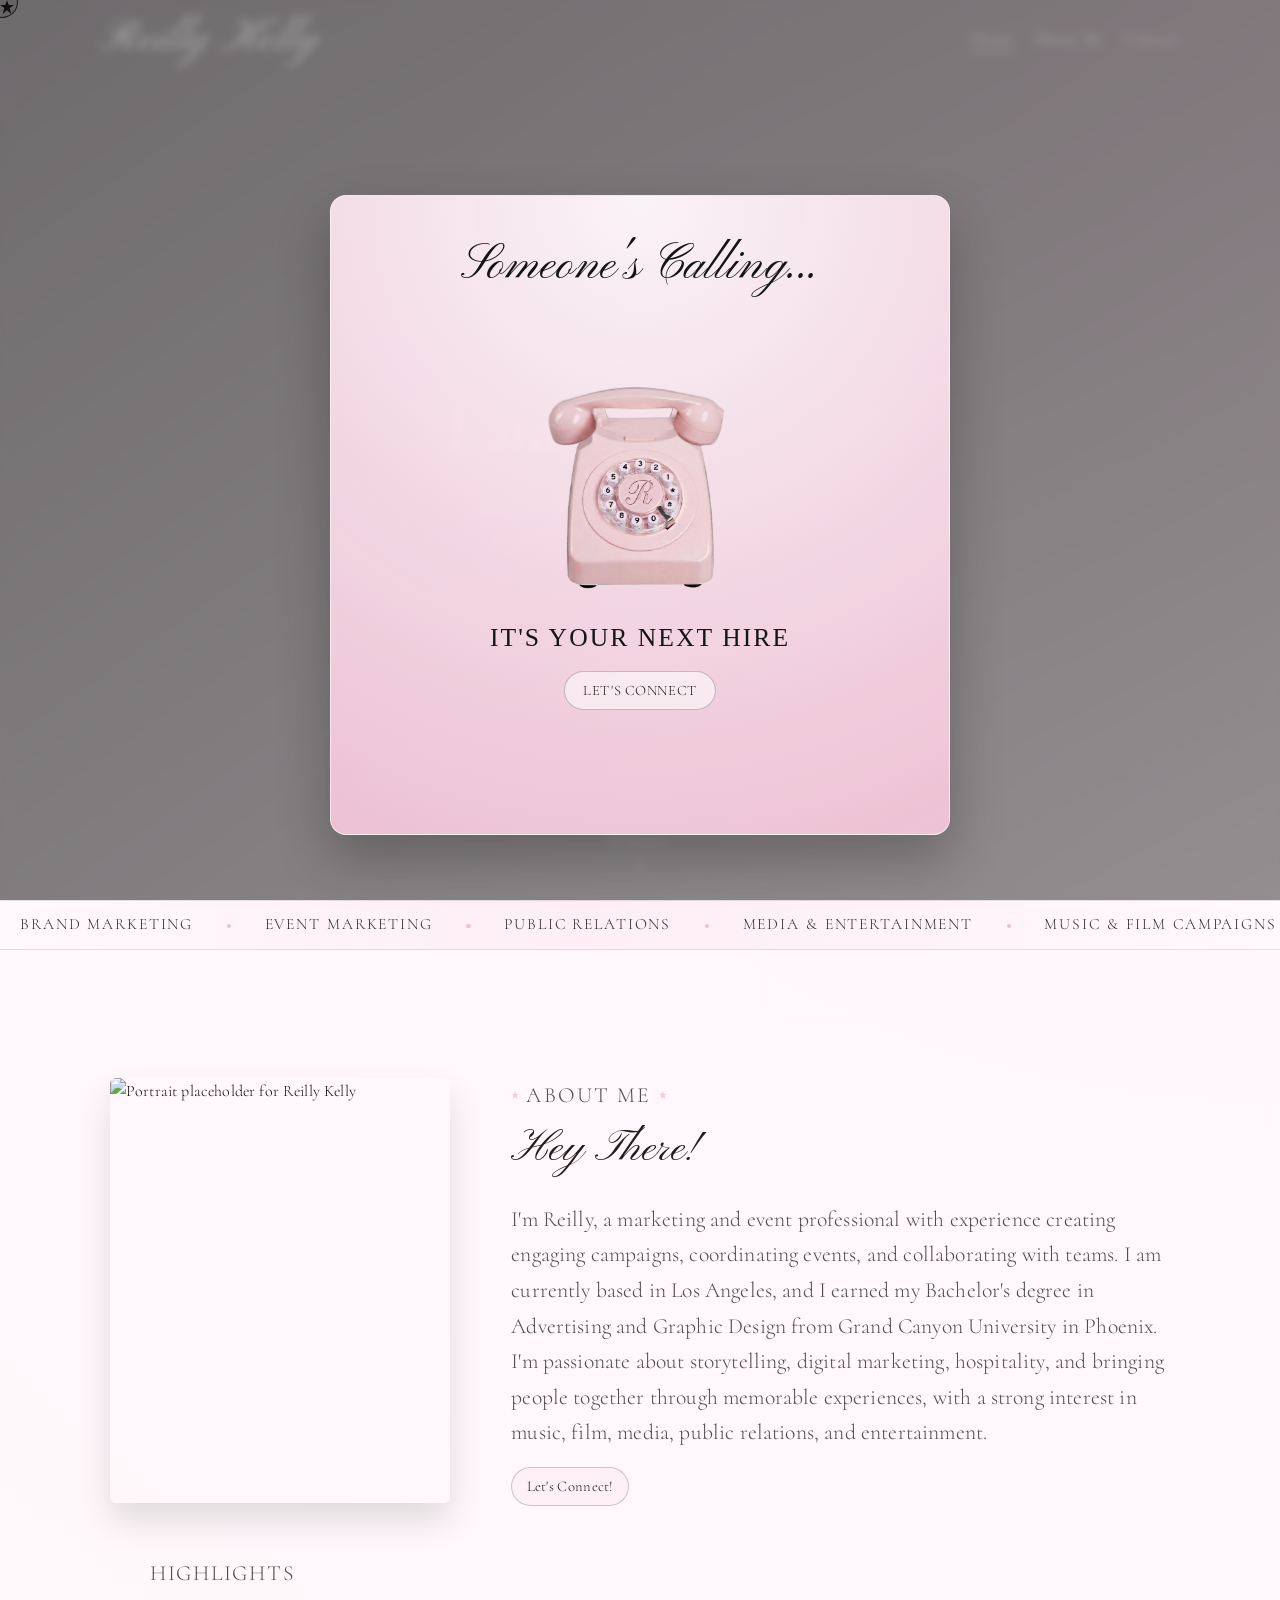
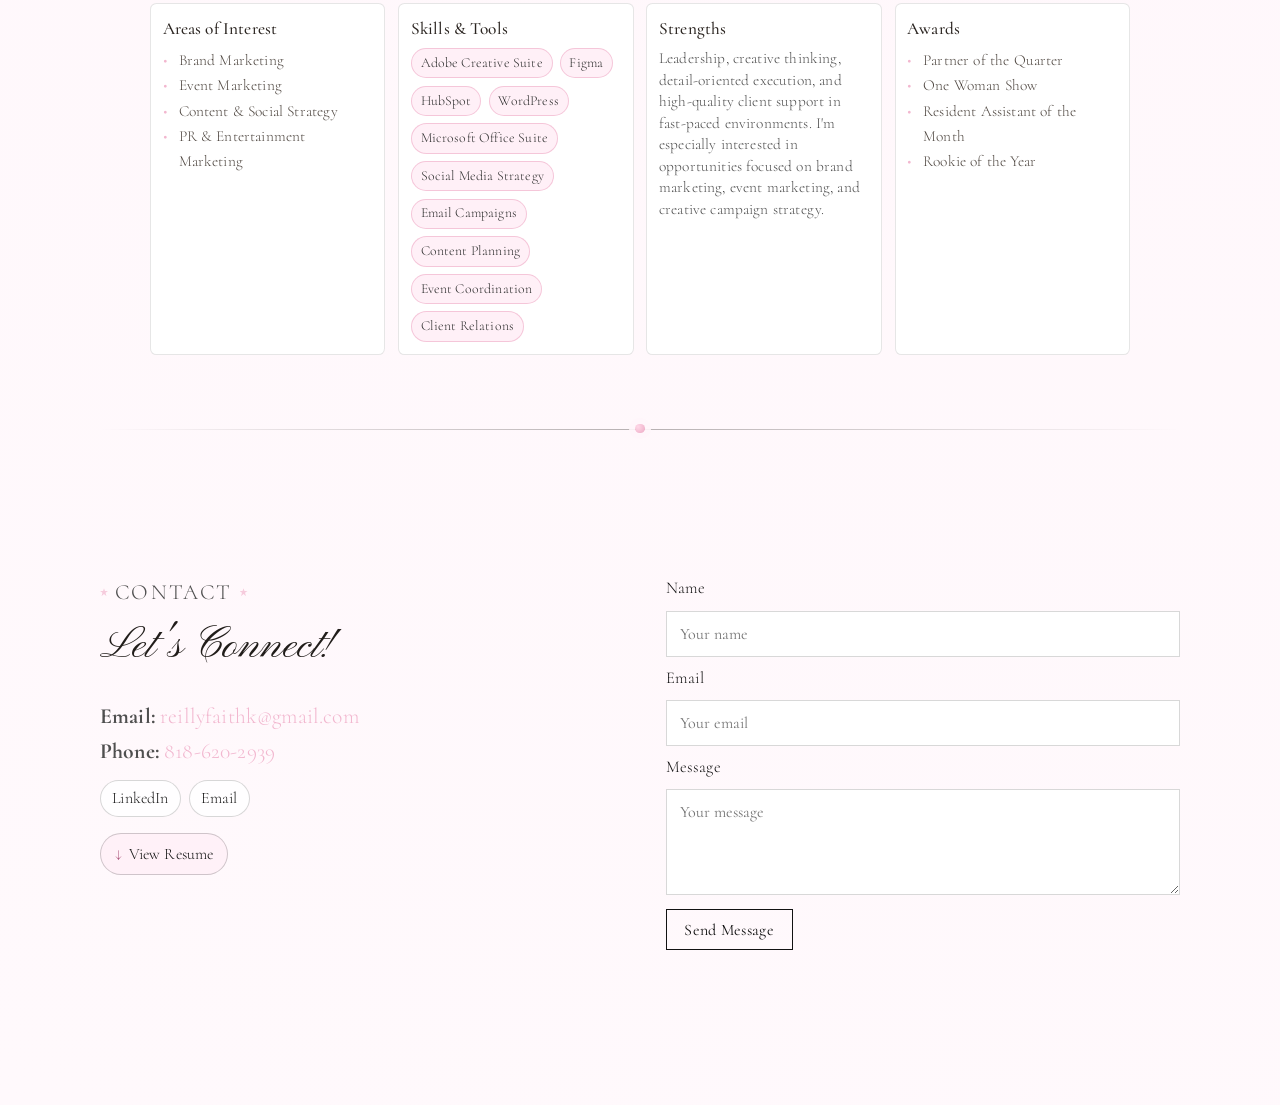
==== commit 1445d8fa: "Update intro popup timing and latest layout tweaks" ====
--- a/index.html
+++ b/index.html
@@ -31,6 +31,7 @@
             <span class="phone-fallback" aria-hidden="true">📞</span>
           </div>
           <p class="overlay-subtitle">It's Your Next Hire</p>
+          <a class="overlay-cta" href="#contact">Let's Connect</a>
         </div>
       </div>
     </div>
--- a/styles.css
+++ b/styles.css
@@ -48,10 +48,18 @@
   z-index: 220;
   display: grid;
   place-items: center;
-  background: radial-gradient(circle at center, #fff8fc 0%, #f8c8dc 100%);
+  background: rgba(18, 18, 18, 0.32);
+  backdrop-filter: blur(4px);
+  opacity: 0;
+  visibility: hidden;
+  pointer-events: none;
+  transition: opacity 620ms ease, visibility 620ms ease;
+}
+
+#introOverlay.show {
   opacity: 1;
   visibility: visible;
-  transition: opacity 620ms ease, visibility 620ms ease;
+  pointer-events: auto;
 }
 
 #introOverlay.hide {
@@ -62,13 +70,17 @@
 
 .overlayContent {
   --title-top: 4.8%;
-  --phone-top: 47.6%;
+  --phone-top: 53.6%;
   position: relative;
-  width: min(92vw, 760px);
-  height: min(88vh, 760px);
+  width: min(92vw, 620px);
+  height: min(86vh, 640px);
   margin: 0 auto;
   text-align: center;
-  padding: 1.1rem;
+  padding: 1rem;
+  border: 1px solid rgba(255, 255, 255, 0.55);
+  border-radius: 1rem;
+  background: radial-gradient(circle at top, rgba(255, 248, 252, 0.96) 0%, rgba(248, 200, 220, 0.9) 100%);
+  box-shadow: 0 24px 52px rgba(0, 0, 0, 0.25);
 }
 
 .overlay-title {
@@ -81,6 +93,7 @@
   font-size: clamp(2.2rem, 3.8vw, 3.35rem);
   letter-spacing: 0.01em;
   text-transform: none;
+  white-space: nowrap;
   color: #141414;
   opacity: 0;
   animation: overlayFadeIn 620ms ease forwards;
@@ -111,10 +124,34 @@
   gap: clamp(0.6rem, 1.5vw, 0.95rem);
 }
 
+.overlay-cta {
+  display: inline-flex;
+  align-items: center;
+  justify-content: center;
+  min-width: 152px;
+  margin-top: 0.15rem;
+  border: 1px solid rgba(18, 18, 18, 0.24);
+  border-radius: 999px;
+  padding: 0.4rem 0.86rem;
+  text-decoration: none;
+  color: #1e1a17;
+  background: rgba(255, 255, 255, 0.55);
+  font-size: 0.9rem;
+  letter-spacing: 0.04em;
+  text-transform: uppercase;
+  transition: transform 180ms ease, background-color 220ms ease;
+}
+
+.overlay-cta:hover,
+.overlay-cta:focus-visible {
+  transform: translateY(-1px);
+  background: rgba(255, 255, 255, 0.72);
+}
+
 .phone-stack {
   position: relative;
-  width: clamp(200px, 27vw, 290px);
-  height: clamp(165px, 22vw, 220px);
+  width: clamp(176px, 23.3vw, 247px);
+  height: clamp(146px, 19.4vw, 194px);
   margin-bottom: clamp(2.1rem, 4vw, 3rem);
   transition: transform 220ms ease;
   will-change: transform;
@@ -1247,6 +1284,33 @@
 }
 
 @media (max-width: 760px) {
+  .overlayContent {
+    --title-top: 7%;
+    --phone-top: 44.5%;
+    width: min(94vw, 500px);
+    height: min(84vh, 620px);
+    padding: 0.8rem;
+  }
+
+  .overlay-title {
+    max-width: 92%;
+    line-height: 1.05;
+    font-size: clamp(1.95rem, 7vw, 2.5rem);
+    white-space: nowrap;
+  }
+
+  .phone-stack {
+    width: clamp(149px, 47.5vw, 204px);
+    height: clamp(122px, 38.8vw, 167px);
+    margin-bottom: clamp(1.3rem, 5vw, 2rem);
+  }
+
+  .overlay-subtitle {
+    font-size: clamp(1rem, 3.9vw, 1.35rem);
+    letter-spacing: 0.05em;
+    white-space: nowrap;
+  }
+
   .hero-content {
     max-width: min(94vw, 620px);
   }
@@ -1300,6 +1364,10 @@
     grid-template-columns: 1fr;
   }
 
+  .about-highlights-label {
+    display: none;
+  }
+
   .project-modal-card {
     padding: 1rem;
   }
@@ -1316,6 +1384,38 @@
   .contact-form button {
     justify-self: stretch;
     padding: 0.72rem 1rem;
+  }
+}
+
+@media (max-width: 430px) {
+  .overlayContent {
+    --title-top: 8%;
+    --phone-top: 45.5%;
+    height: min(82vh, 560px);
+  }
+
+  .phone-stack {
+    width: clamp(141px, 51.5vw, 178px);
+    height: clamp(114px, 39.8vw, 151px);
+    margin-bottom: clamp(1.1rem, 4.8vw, 1.6rem);
+  }
+
+  .overlay-subtitle {
+    font-size: clamp(0.95rem, 4.2vw, 1.12rem);
+  }
+
+  .overlay-title,
+  .overlay-subtitle {
+    white-space: nowrap;
+  }
+
+  .overlay-title {
+    font-size: clamp(1.55rem, 7.5vw, 2rem);
+  }
+
+  .overlay-subtitle {
+    font-size: clamp(0.88rem, 3.8vw, 1.02rem);
+    letter-spacing: 0.04em;
   }
 }
 
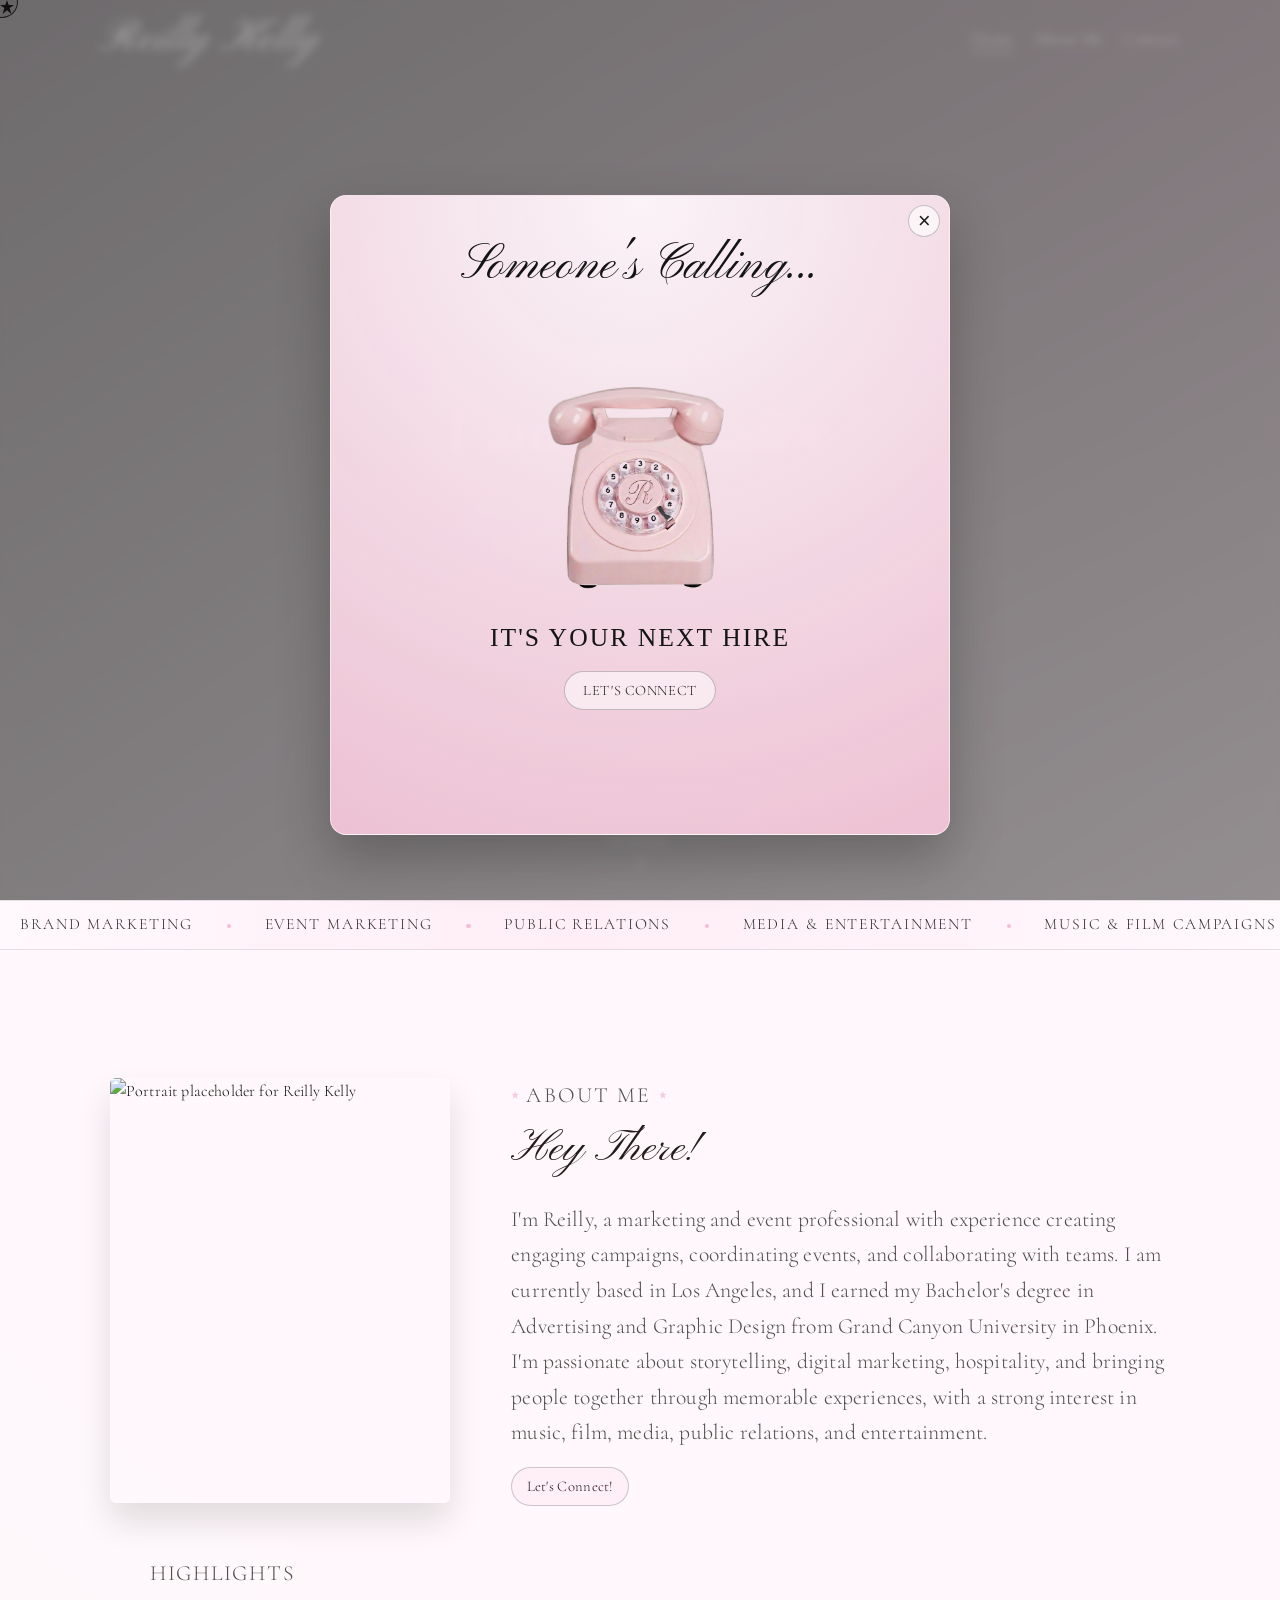
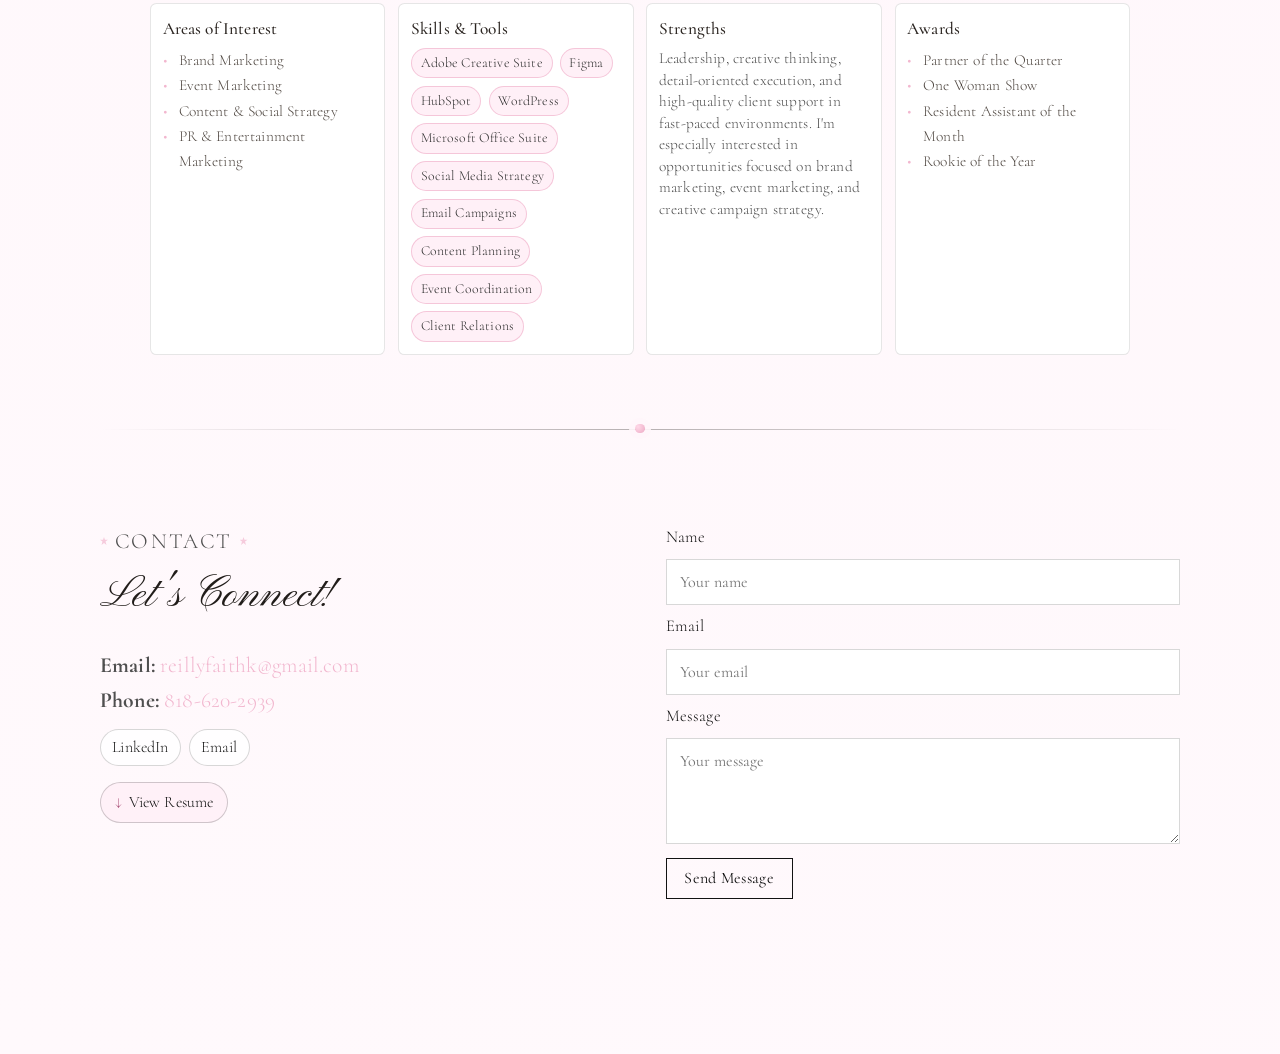
==== commit 4c0390b9: "Polish mobile intro popup balance and close control" ====
--- a/index.html
+++ b/index.html
@@ -23,6 +23,7 @@
     <div id="introOverlay" aria-hidden="false">
       <div class="overlay-sparkle-layer" aria-hidden="true"></div>
       <div class="overlayContent">
+        <button class="overlay-close" type="button" aria-label="Close intro popup">×</button>
         <p class="overlay-title">Someone's Calling...</p>
         <div class="phone-group">
           <div class="phone-stack" role="img" aria-label="Pink ringing phone">
--- a/styles.css
+++ b/styles.css
@@ -81,6 +81,32 @@
   border-radius: 1rem;
   background: radial-gradient(circle at top, rgba(255, 248, 252, 0.96) 0%, rgba(248, 200, 220, 0.9) 100%);
   box-shadow: 0 24px 52px rgba(0, 0, 0, 0.25);
+}
+
+.overlay-close {
+  position: absolute;
+  top: 0.55rem;
+  right: 0.55rem;
+  width: 2rem;
+  height: 2rem;
+  padding: 0;
+  border: 1px solid rgba(18, 18, 18, 0.24);
+  border-radius: 999px;
+  background: rgba(255, 255, 255, 0.68);
+  color: #1b1b1b;
+  font-family: "Helvetica Neue", Arial, sans-serif;
+  font-size: 1.35rem;
+  line-height: 0.9;
+  cursor: pointer;
+  display: grid;
+  place-items: center;
+  transition: transform 180ms ease, background-color 220ms ease;
+}
+
+.overlay-close:hover,
+.overlay-close:focus-visible {
+  transform: translateY(-1px);
+  background: rgba(255, 255, 255, 0.86);
 }
 
 .overlay-title {
@@ -802,6 +828,10 @@
   padding-top: clamp(1.8rem, 3.8vw, 2.9rem);
 }
 
+#contact.section {
+  padding-top: clamp(2.8rem, 6vw, 4.8rem);
+}
+
 .projects-grid.work-grid {
   margin-top: 2rem;
   display: grid;
@@ -1287,28 +1317,58 @@
   .overlayContent {
     --title-top: 7%;
     --phone-top: 44.5%;
+    display: grid;
+    grid-template-rows: auto 1fr;
+    align-items: stretch;
     width: min(94vw, 500px);
     height: min(84vh, 620px);
-    padding: 0.8rem;
+    padding: 1rem 0.9rem 1.1rem;
   }
 
   .overlay-title {
+    position: static;
+    left: auto;
+    top: auto;
+    transform: none;
+    justify-self: center;
     max-width: 92%;
+    margin-top: 0.15rem;
     line-height: 1.05;
-    font-size: clamp(1.95rem, 7vw, 2.5rem);
+    font-size: clamp(2.1rem, 7.6vw, 2.8rem);
     white-space: nowrap;
   }
 
+  .overlay-close {
+    top: 0.45rem;
+    right: 0.45rem;
+  }
+
+  .phone-group {
+    position: static;
+    left: auto;
+    top: auto;
+    transform: none;
+    align-self: center;
+    gap: clamp(0.72rem, 2vw, 1.1rem);
+    margin-top: 0.12rem;
+  }
+
   .phone-stack {
-    width: clamp(149px, 47.5vw, 204px);
-    height: clamp(122px, 38.8vw, 167px);
-    margin-bottom: clamp(1.3rem, 5vw, 2rem);
+    width: clamp(156px, 49.2vw, 214px);
+    height: clamp(128px, 40.2vw, 174px);
+    margin-bottom: clamp(1.05rem, 4.2vw, 1.7rem);
   }
 
   .overlay-subtitle {
-    font-size: clamp(1rem, 3.9vw, 1.35rem);
-    letter-spacing: 0.05em;
+    font-size: clamp(1.08rem, 4.2vw, 1.38rem);
+    letter-spacing: 0.04em;
     white-space: nowrap;
+  }
+
+  .overlay-cta {
+    min-width: 168px;
+    padding: 0.45rem 0.98rem;
+    font-size: 0.96rem;
   }
 
   .hero-content {
@@ -1392,12 +1452,13 @@
     --title-top: 8%;
     --phone-top: 45.5%;
     height: min(82vh, 560px);
+    padding: 0.92rem 0.75rem 1.05rem;
   }
 
   .phone-stack {
-    width: clamp(141px, 51.5vw, 178px);
-    height: clamp(114px, 39.8vw, 151px);
-    margin-bottom: clamp(1.1rem, 4.8vw, 1.6rem);
+    width: clamp(148px, 53vw, 188px);
+    height: clamp(120px, 41.2vw, 158px);
+    margin-bottom: clamp(0.95rem, 4.5vw, 1.5rem);
   }
 
   .overlay-subtitle {
@@ -1410,12 +1471,23 @@
   }
 
   .overlay-title {
-    font-size: clamp(1.55rem, 7.5vw, 2rem);
+    font-size: clamp(1.72rem, 8vw, 2.15rem);
   }
 
   .overlay-subtitle {
-    font-size: clamp(0.88rem, 3.8vw, 1.02rem);
-    letter-spacing: 0.04em;
+    font-size: clamp(0.96rem, 4.2vw, 1.14rem);
+    letter-spacing: 0.035em;
+  }
+
+  .overlay-cta {
+    min-width: 160px;
+    font-size: 0.9rem;
+  }
+
+  .overlay-close {
+    width: 1.85rem;
+    height: 1.85rem;
+    font-size: 1.2rem;
   }
 }
 
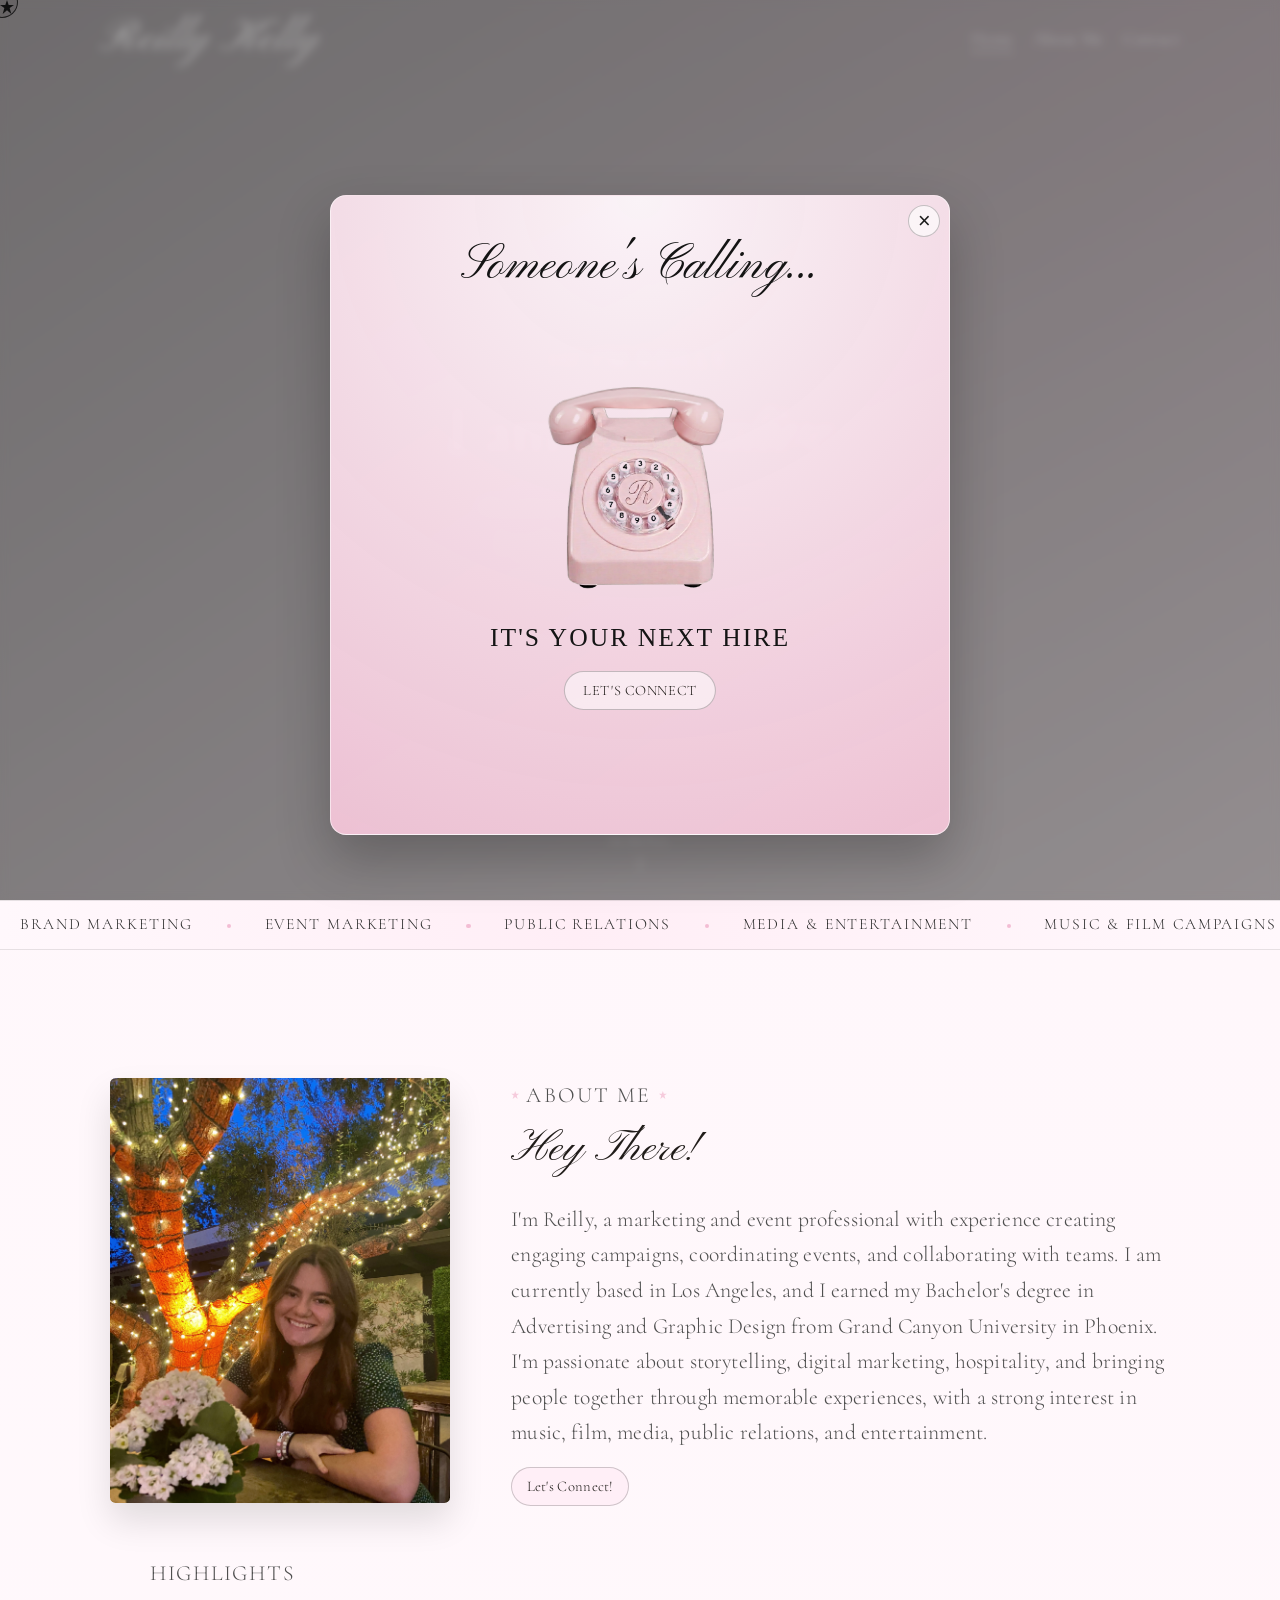
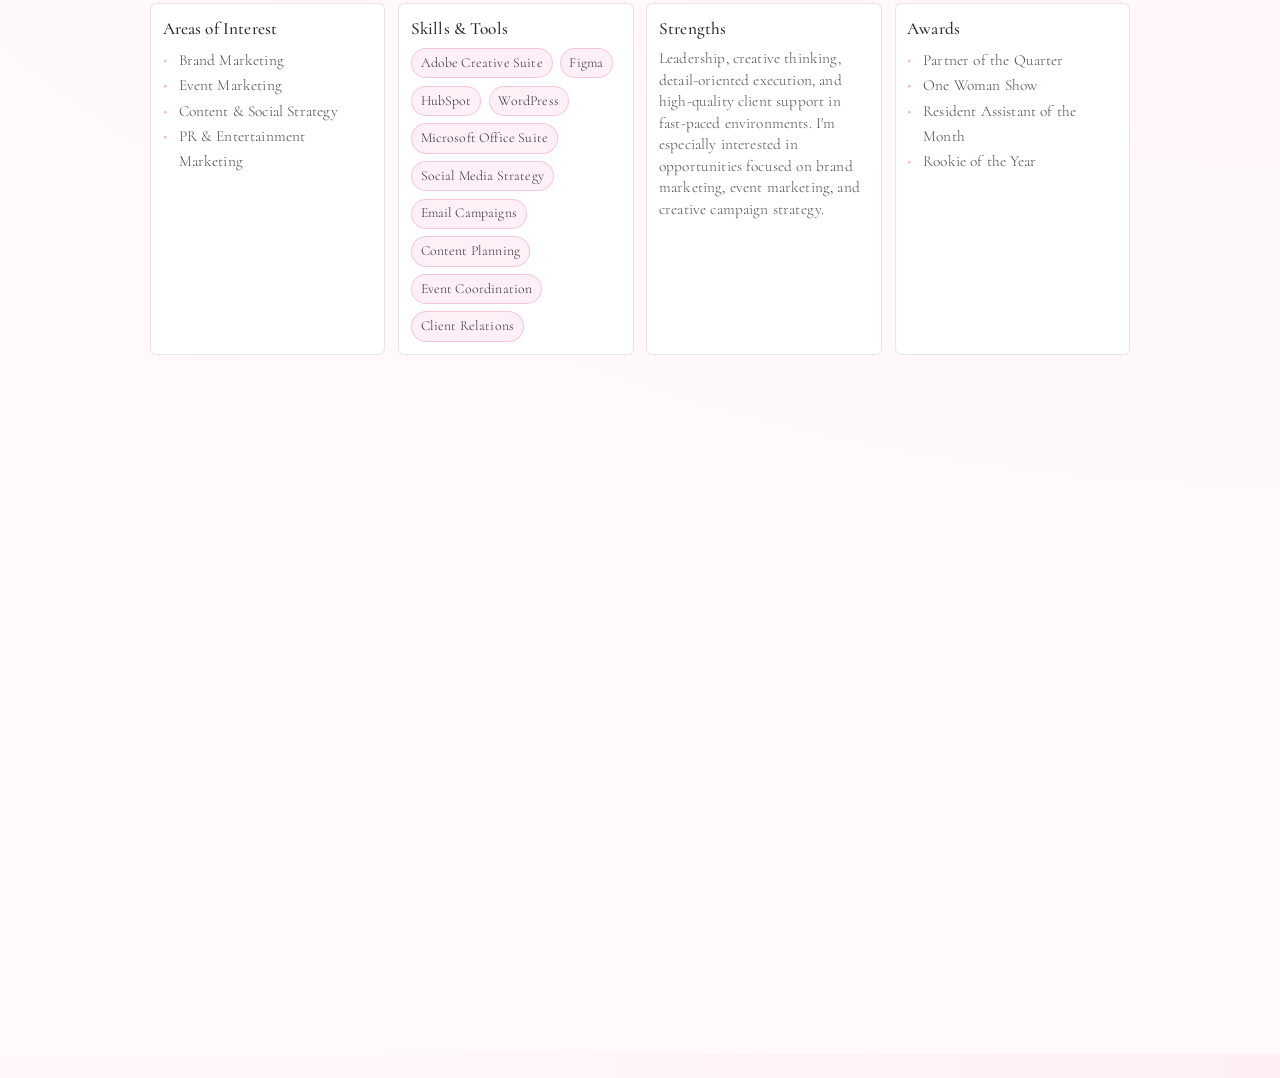
==== commit 1fde53e9: "Use Reilly photo in About section" ====
--- a/index.html
+++ b/index.html
@@ -102,8 +102,8 @@
             <!-- Replace with your own portrait later, e.g. src="images/reilly.jpg" -->
             <img
               class="about-photo"
-              src="https://picsum.photos/700/900?grayscale&random=19"
-              alt="Portrait placeholder for Reilly Kelly"
+              src="reilly pic.jpg"
+              alt="Portrait of Reilly Kelly"
             />
           </div>
 
--- a/styles.css
+++ b/styles.css
@@ -85,8 +85,8 @@
 
 .overlay-close {
   position: absolute;
-  top: 0.55rem;
-  right: 0.55rem;
+  inset: 0.55rem 0.55rem auto auto;
+  margin: 0;
   width: 2rem;
   height: 2rem;
   padding: 0;
@@ -100,6 +100,7 @@
   cursor: pointer;
   display: grid;
   place-items: center;
+  z-index: 6;
   transition: transform 180ms ease, background-color 220ms ease;
 }
 
@@ -1330,6 +1331,8 @@
     left: auto;
     top: auto;
     transform: none;
+    position: relative;
+    top: clamp(14px, 4vw, 20px);
     justify-self: center;
     max-width: 92%;
     margin-top: 0.15rem;
@@ -1339,8 +1342,7 @@
   }
 
   .overlay-close {
-    top: 0.45rem;
-    right: 0.45rem;
+    inset: 0.45rem 0.45rem auto auto;
   }
 
   .phone-group {
@@ -1354,18 +1356,22 @@
   }
 
   .phone-stack {
-    width: clamp(156px, 49.2vw, 214px);
-    height: clamp(128px, 40.2vw, 174px);
+    width: clamp(170px, 54vw, 234px);
+    height: clamp(138px, 44vw, 190px);
     margin-bottom: clamp(1.05rem, 4.2vw, 1.7rem);
   }
 
   .overlay-subtitle {
+    position: relative;
+    top: clamp(28px, 8vw, 40px);
     font-size: clamp(1.08rem, 4.2vw, 1.38rem);
     letter-spacing: 0.04em;
     white-space: nowrap;
   }
 
   .overlay-cta {
+    position: relative;
+    top: clamp(28px, 8vw, 40px);
     min-width: 168px;
     padding: 0.45rem 0.98rem;
     font-size: 0.96rem;
@@ -1424,6 +1430,37 @@
     grid-template-columns: 1fr;
   }
 
+  .about-highlights {
+    width: min(540px, 88vw);
+    padding-inline: clamp(0.4rem, 2.2vw, 0.9rem);
+    margin-top: clamp(1.6rem, 5vw, 2.2rem);
+  }
+
+  .highlight-card {
+    text-align: center;
+    align-items: center;
+    min-height: 0;
+    padding: 0.82rem 0.78rem 0.9rem;
+  }
+
+  .highlight-card p {
+    max-width: 34ch;
+    margin-inline: auto;
+  }
+
+  .pill-list {
+    justify-content: center;
+  }
+
+  .award-list li {
+    padding-left: 0;
+    text-align: center;
+  }
+
+  .award-list li::before {
+    display: none;
+  }
+
   .about-highlights-label {
     display: none;
   }
@@ -1448,6 +1485,11 @@
 }
 
 @media (max-width: 430px) {
+  .about-highlights {
+    width: min(500px, 86vw);
+    padding-inline: clamp(0.5rem, 3vw, 0.85rem);
+  }
+
   .overlayContent {
     --title-top: 8%;
     --phone-top: 45.5%;
@@ -1456,8 +1498,8 @@
   }
 
   .phone-stack {
-    width: clamp(148px, 53vw, 188px);
-    height: clamp(120px, 41.2vw, 158px);
+    width: clamp(162px, 57vw, 206px);
+    height: clamp(130px, 46vw, 168px);
     margin-bottom: clamp(0.95rem, 4.5vw, 1.5rem);
   }
 
@@ -1472,16 +1514,19 @@
 
   .overlay-title {
     font-size: clamp(1.72rem, 8vw, 2.15rem);
+    top: clamp(12px, 4vw, 16px);
   }
 
   .overlay-subtitle {
     font-size: clamp(0.96rem, 4.2vw, 1.14rem);
     letter-spacing: 0.035em;
+    top: clamp(24px, 8vw, 34px);
   }
 
   .overlay-cta {
     min-width: 160px;
     font-size: 0.9rem;
+    top: clamp(24px, 8vw, 34px);
   }
 
   .overlay-close {
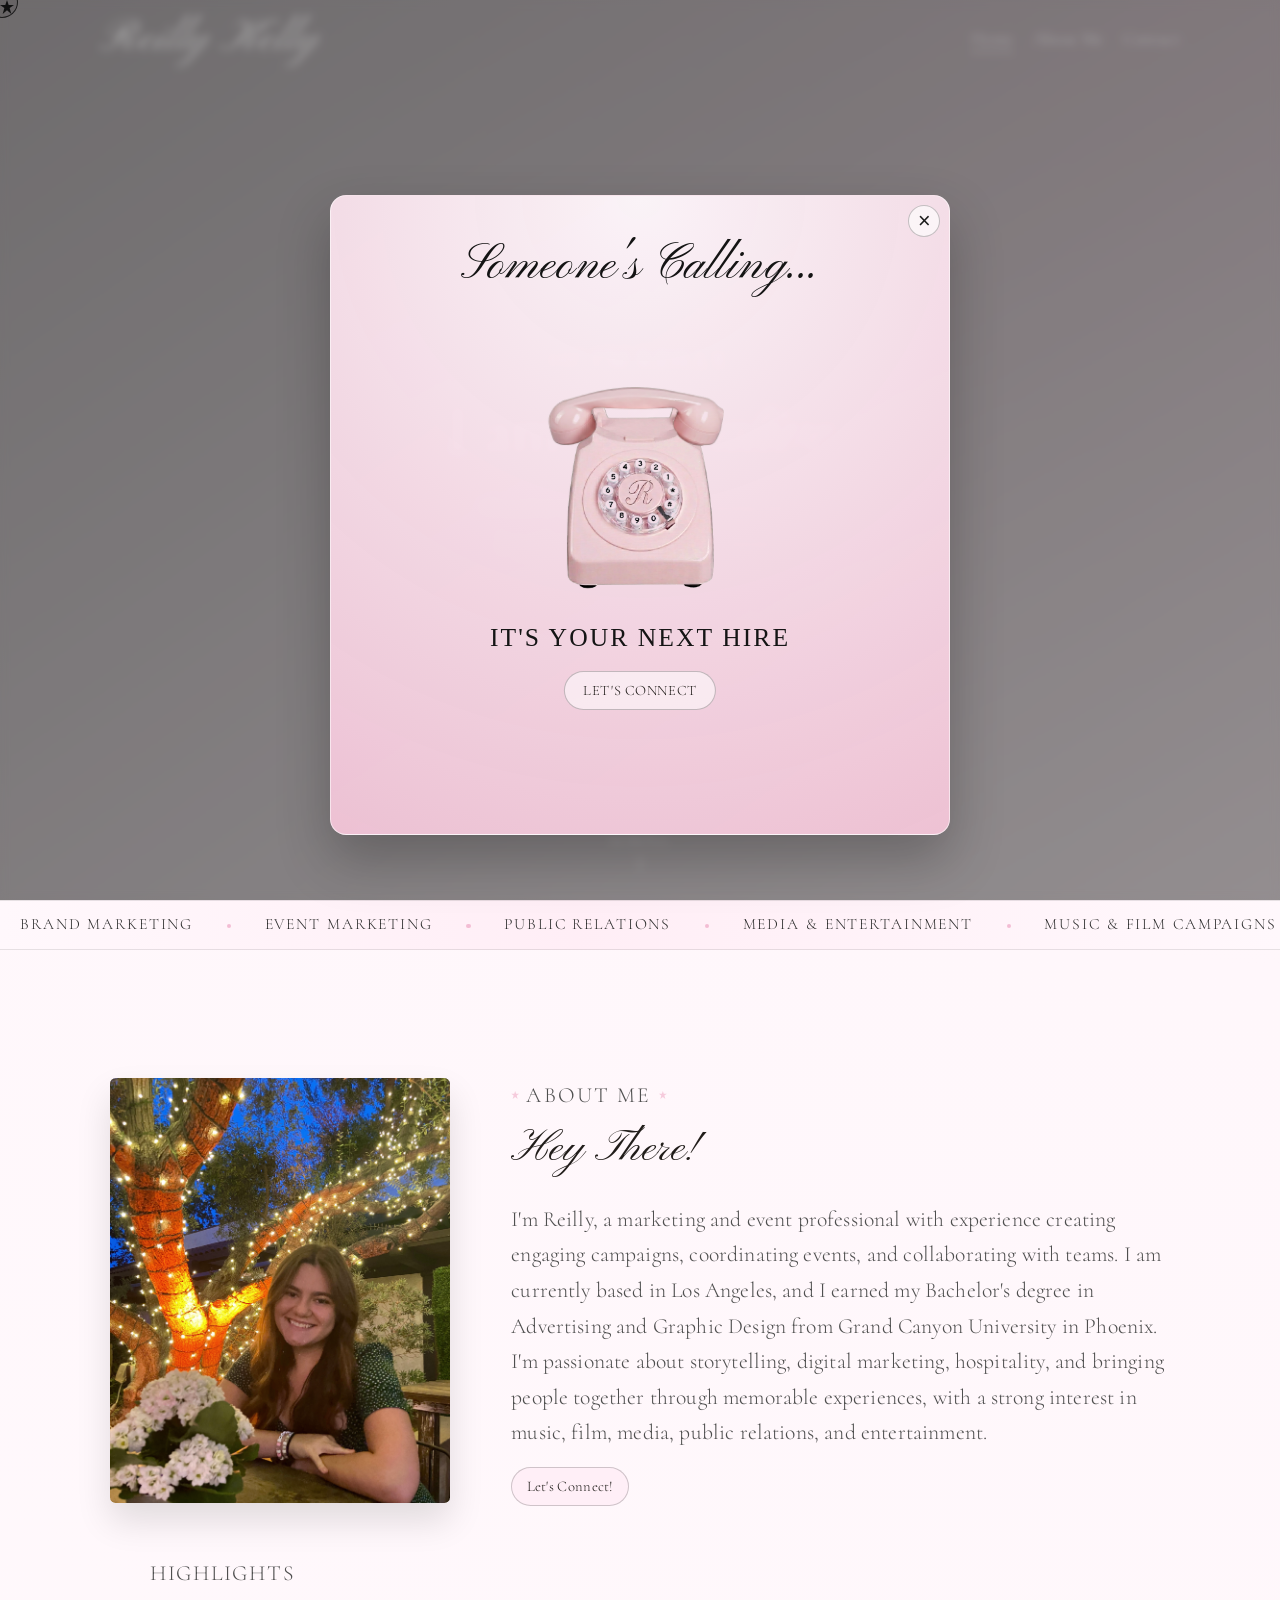
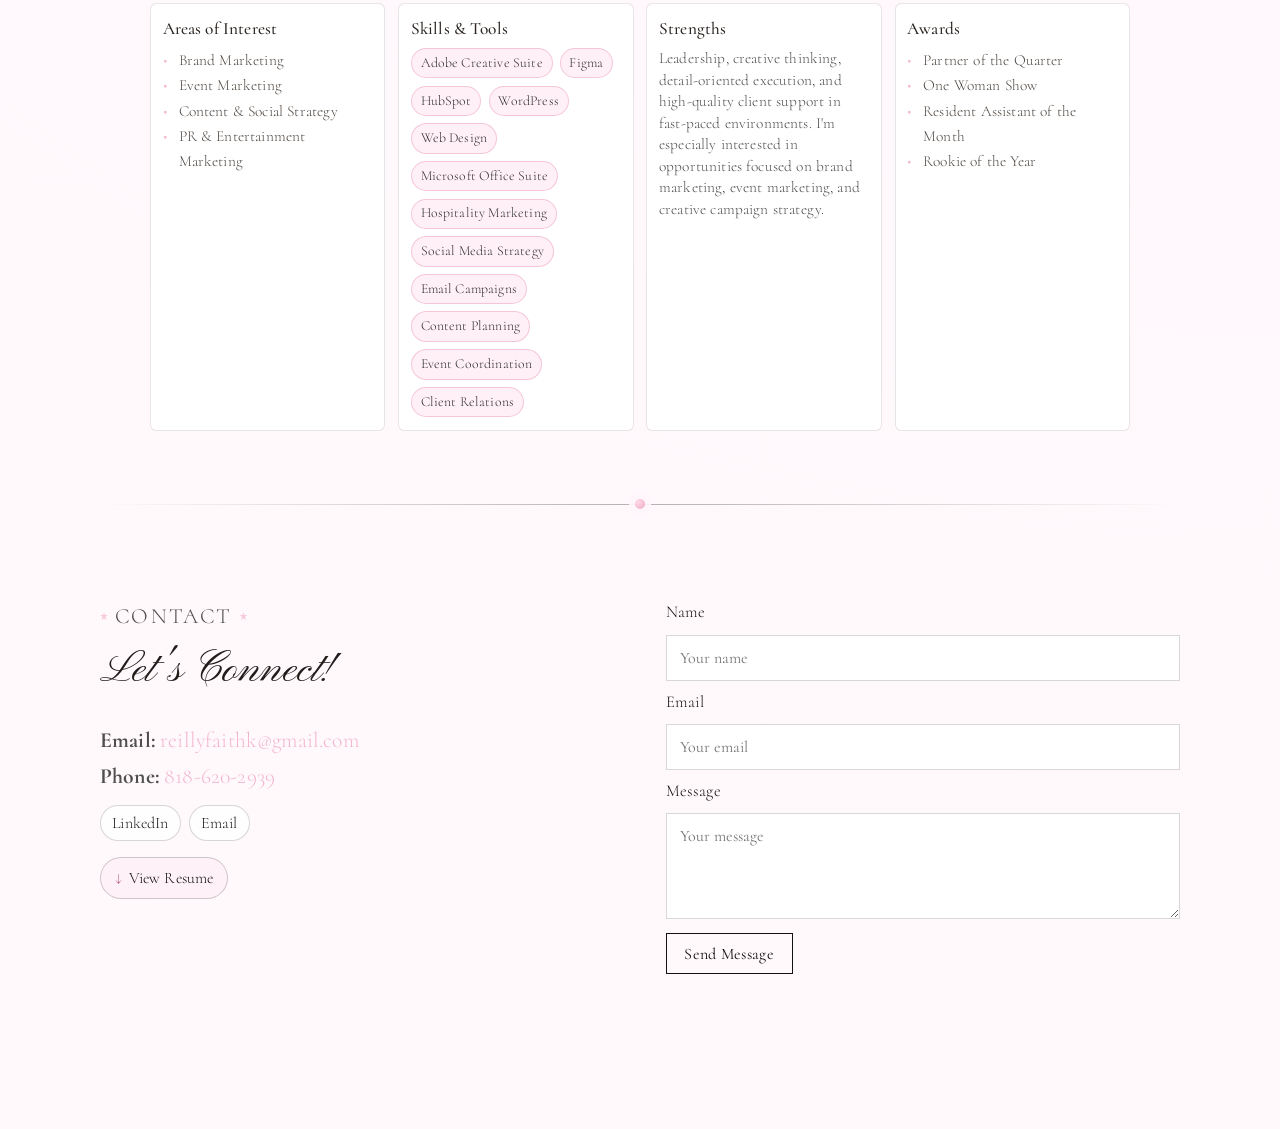
==== commit c5a67692: "Update skills list and refine mobile popup balance" ====
--- a/index.html
+++ b/index.html
@@ -144,7 +144,9 @@
                 <li>Figma</li>
                 <li>HubSpot</li>
                 <li>WordPress</li>
+                <li>Web Design</li>
                 <li>Microsoft Office Suite</li>
+                <li>Hospitality Marketing</li>
                 <li>Social Media Strategy</li>
                 <li>Email Campaigns</li>
                 <li>Content Planning</li>
--- a/styles.css
+++ b/styles.css
@@ -1332,7 +1332,7 @@
     top: auto;
     transform: none;
     position: relative;
-    top: clamp(14px, 4vw, 20px);
+    top: clamp(26px, 7vw, 36px);
     justify-self: center;
     max-width: 92%;
     margin-top: 0.15rem;
@@ -1363,7 +1363,7 @@
 
   .overlay-subtitle {
     position: relative;
-    top: clamp(28px, 8vw, 40px);
+    top: clamp(44px, 12vw, 62px);
     font-size: clamp(1.08rem, 4.2vw, 1.38rem);
     letter-spacing: 0.04em;
     white-space: nowrap;
@@ -1371,7 +1371,7 @@
 
   .overlay-cta {
     position: relative;
-    top: clamp(28px, 8vw, 40px);
+    top: clamp(44px, 12vw, 62px);
     min-width: 168px;
     padding: 0.45rem 0.98rem;
     font-size: 0.96rem;
@@ -1514,19 +1514,19 @@
 
   .overlay-title {
     font-size: clamp(1.72rem, 8vw, 2.15rem);
-    top: clamp(12px, 4vw, 16px);
+    top: clamp(20px, 6vw, 28px);
   }
 
   .overlay-subtitle {
     font-size: clamp(0.96rem, 4.2vw, 1.14rem);
     letter-spacing: 0.035em;
-    top: clamp(24px, 8vw, 34px);
+    top: clamp(36px, 11vw, 50px);
   }
 
   .overlay-cta {
     min-width: 160px;
     font-size: 0.9rem;
-    top: clamp(24px, 8vw, 34px);
+    top: clamp(36px, 11vw, 50px);
   }
 
   .overlay-close {
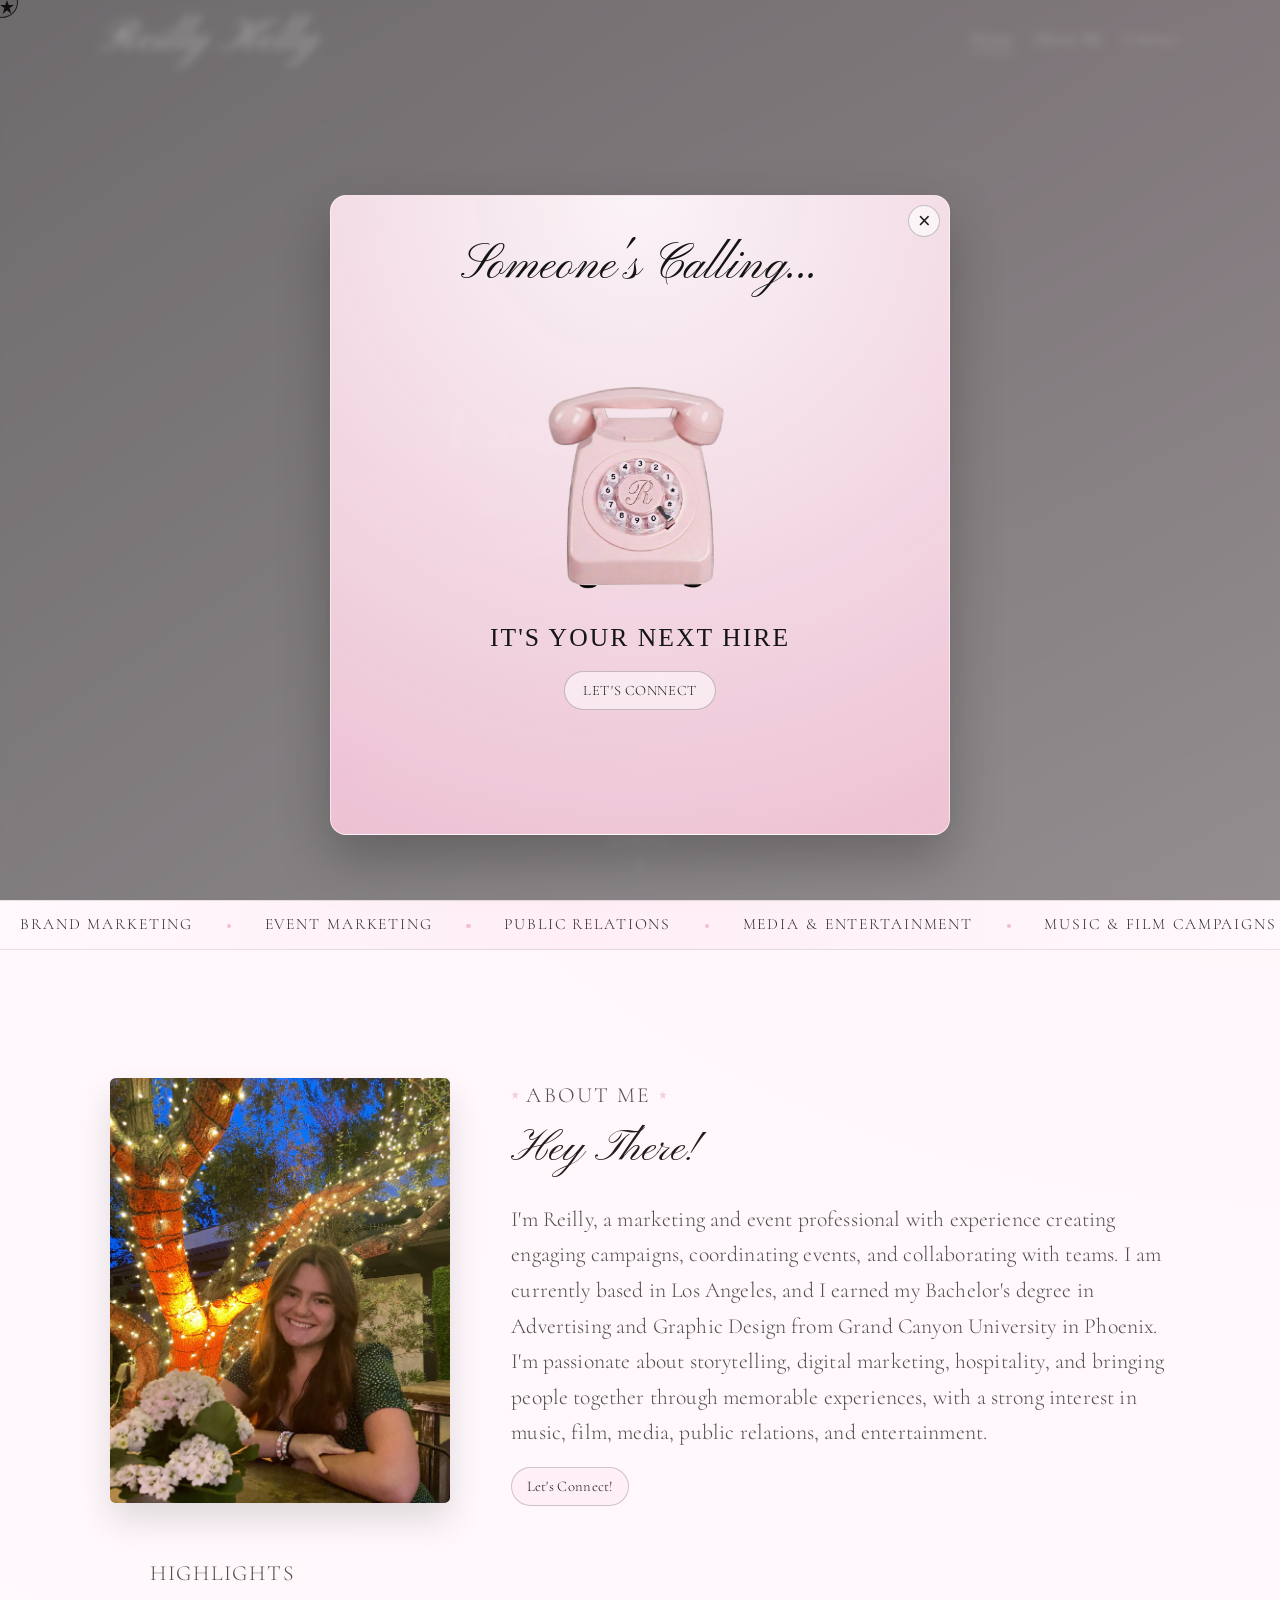
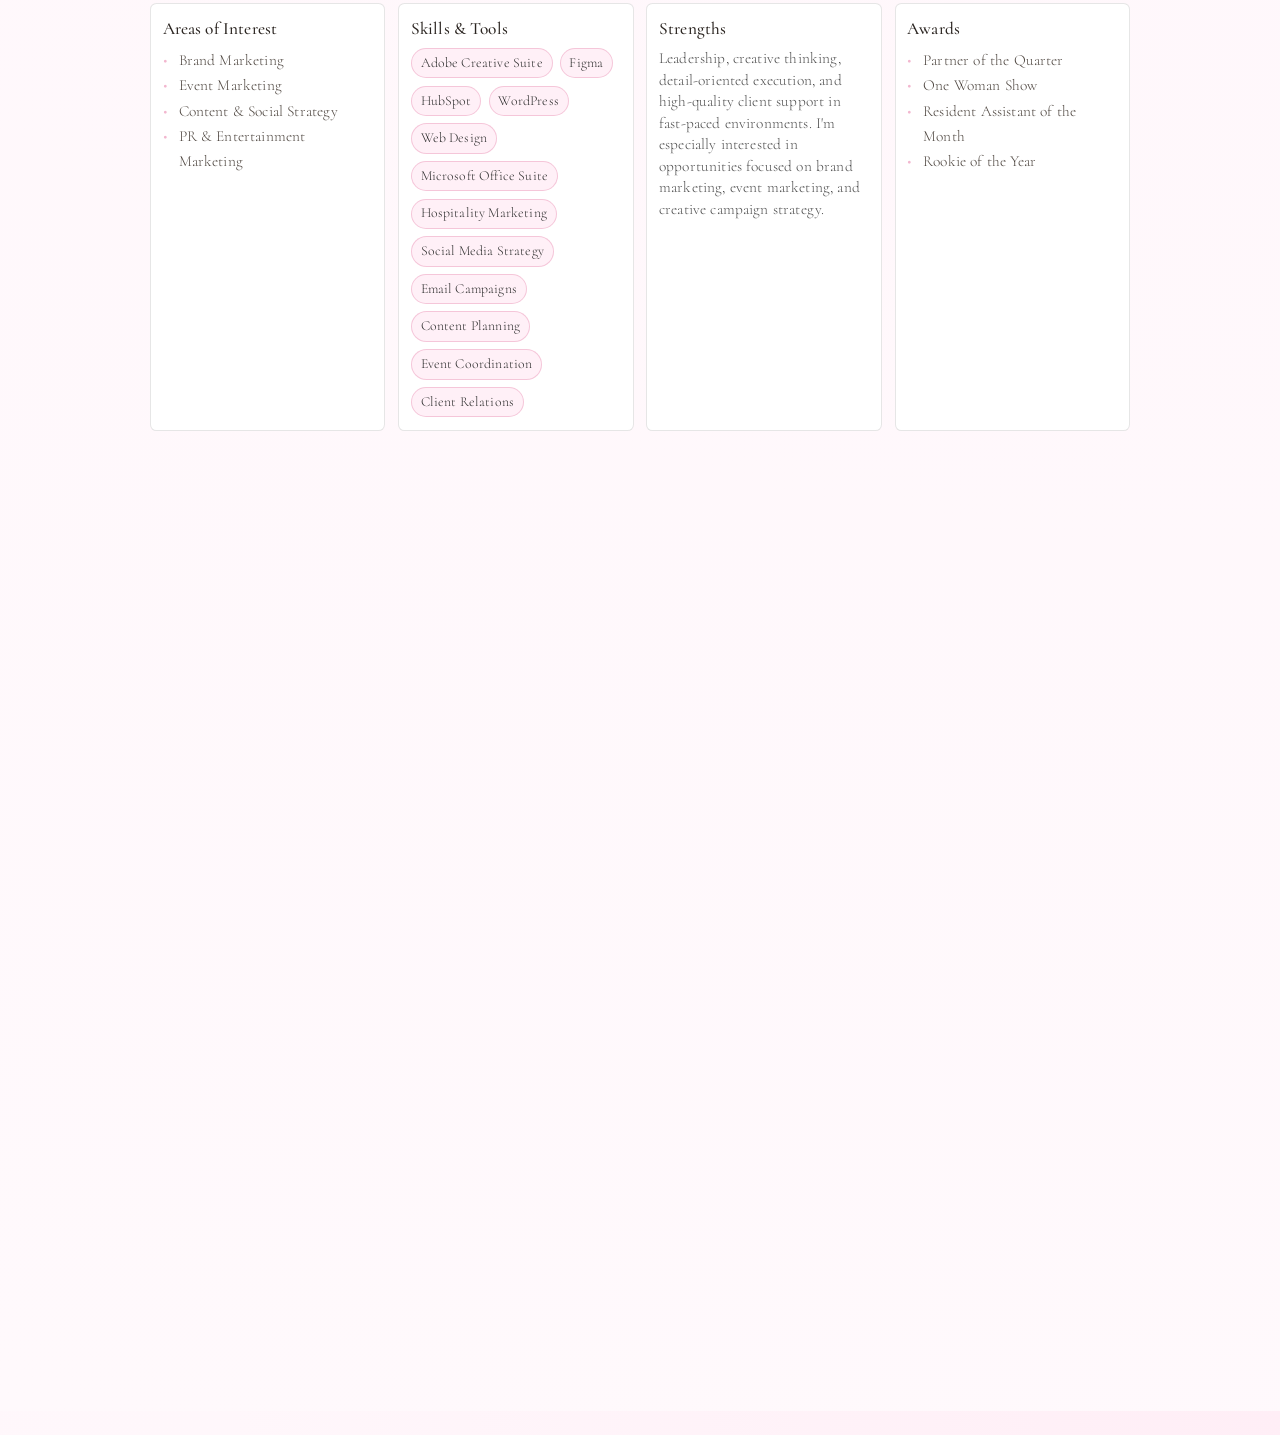
==== commit e04d32b8: "Refine spacing, popup behavior, and section layout polish" ====
--- a/index.html
+++ b/index.html
@@ -333,6 +333,21 @@
         </div>
       </section>
 
+      <section id="portfolio-link" class="section fade-in" aria-label="Portfolio link">
+        <div class="section-inner work-link-shell">
+          <p class="section-kicker">My Work</p>
+          <h2>Check Out My Work</h2>
+          <a
+            class="work-link-btn"
+            href="https://publuu.com/flip-book/1084979/2421177"
+            target="_blank"
+            rel="noopener"
+          >
+            Open Portfolio Presentation
+          </a>
+        </div>
+      </section>
+
       <section id="contact" class="section fade-in">
         <div class="section-inner contact-layout">
           <div>
--- a/styles.css
+++ b/styles.css
@@ -566,8 +566,8 @@
 }
 
 .ornament-divider {
-  width: var(--container);
-  margin: clamp(0.2rem, 0.9vw, 0.6rem) auto;
+  width: min(460px, 88vw);
+  margin: clamp(0.05rem, 0.5vw, 0.35rem) auto;
   position: relative;
   height: 1.15rem;
 }
@@ -640,6 +640,50 @@
   opacity: 0.55;
   background: rgba(242, 183, 207, 0.85);
   clip-path: polygon(50% 0%, 62% 35%, 100% 35%, 69% 57%, 81% 100%, 50% 74%, 19% 100%, 31% 57%, 0% 35%, 38% 35%);
+}
+
+.work-link-shell {
+  text-align: center;
+  width: min(760px, 92vw);
+  border: 1px solid rgba(18, 18, 18, 0.12);
+  border-radius: 0.65rem;
+  background: rgba(255, 255, 255, 0.72);
+  padding: clamp(1.2rem, 3.2vw, 2rem);
+}
+
+.work-link-shell p {
+  margin-inline: auto;
+}
+
+.work-link-copy {
+  text-align: center;
+  max-width: 52ch;
+  color: #6b6561;
+  font-size: clamp(1.02rem, 0.45vw + 0.92rem, 1.16rem);
+  line-height: 1.55;
+  font-weight: 300;
+}
+
+.work-link-btn {
+  margin-top: 1rem;
+  display: inline-flex;
+  align-items: center;
+  justify-content: center;
+  border: 1px solid rgba(18, 18, 18, 0.24);
+  border-radius: 999px;
+  padding: 0.5rem 1.1rem;
+  text-decoration: none;
+  color: #1d1b18;
+  background: rgba(255, 238, 246, 0.9);
+  font-size: 0.95rem;
+  letter-spacing: 0.02em;
+  transition: transform 180ms ease, background-color 220ms ease;
+}
+
+.work-link-btn:hover,
+.work-link-btn:focus-visible {
+  transform: translateY(-1px);
+  background: rgba(255, 226, 240, 1);
 }
 
 .section-inner {
@@ -829,8 +873,13 @@
   padding-top: clamp(1.8rem, 3.8vw, 2.9rem);
 }
 
+#portfolio-link.section {
+  padding-top: clamp(2.1rem, 4.2vw, 3.3rem);
+  padding-bottom: clamp(1rem, 2.3vw, 1.7rem);
+}
+
 #contact.section {
-  padding-top: clamp(2.8rem, 6vw, 4.8rem);
+  padding-top: clamp(1.4rem, 3.5vw, 2.4rem);
 }
 
 .projects-grid.work-grid {
@@ -1332,7 +1381,7 @@
     top: auto;
     transform: none;
     position: relative;
-    top: clamp(26px, 7vw, 36px);
+    top: clamp(68px, 16vw, 82px);
     justify-self: center;
     max-width: 92%;
     margin-top: 0.15rem;
@@ -1346,24 +1395,25 @@
   }
 
   .phone-group {
-    position: static;
+    position: relative;
     left: auto;
     top: auto;
     transform: none;
+    top: -2%;
     align-self: center;
     gap: clamp(0.72rem, 2vw, 1.1rem);
     margin-top: 0.12rem;
   }
 
   .phone-stack {
-    width: clamp(170px, 54vw, 234px);
-    height: clamp(138px, 44vw, 190px);
+    width: clamp(178px, 56vw, 244px);
+    height: clamp(144px, 46vw, 198px);
     margin-bottom: clamp(1.05rem, 4.2vw, 1.7rem);
   }
 
   .overlay-subtitle {
     position: relative;
-    top: clamp(44px, 12vw, 62px);
+    top: clamp(66px, 16vw, 86px);
     font-size: clamp(1.08rem, 4.2vw, 1.38rem);
     letter-spacing: 0.04em;
     white-space: nowrap;
@@ -1371,7 +1421,7 @@
 
   .overlay-cta {
     position: relative;
-    top: clamp(44px, 12vw, 62px);
+    top: clamp(78px, 18vw, 98px);
     min-width: 168px;
     padding: 0.45rem 0.98rem;
     font-size: 0.96rem;
@@ -1498,8 +1548,8 @@
   }
 
   .phone-stack {
-    width: clamp(162px, 57vw, 206px);
-    height: clamp(130px, 46vw, 168px);
+    width: clamp(168px, 59vw, 214px);
+    height: clamp(136px, 48vw, 174px);
     margin-bottom: clamp(0.95rem, 4.5vw, 1.5rem);
   }
 
@@ -1514,19 +1564,19 @@
 
   .overlay-title {
     font-size: clamp(1.72rem, 8vw, 2.15rem);
-    top: clamp(20px, 6vw, 28px);
+    top: clamp(54px, 15vw, 66px);
   }
 
   .overlay-subtitle {
     font-size: clamp(0.96rem, 4.2vw, 1.14rem);
     letter-spacing: 0.035em;
-    top: clamp(36px, 11vw, 50px);
+    top: clamp(50px, 15vw, 66px);
   }
 
   .overlay-cta {
     min-width: 160px;
     font-size: 0.9rem;
-    top: clamp(36px, 11vw, 50px);
+    top: clamp(62px, 17vw, 78px);
   }
 
   .overlay-close {
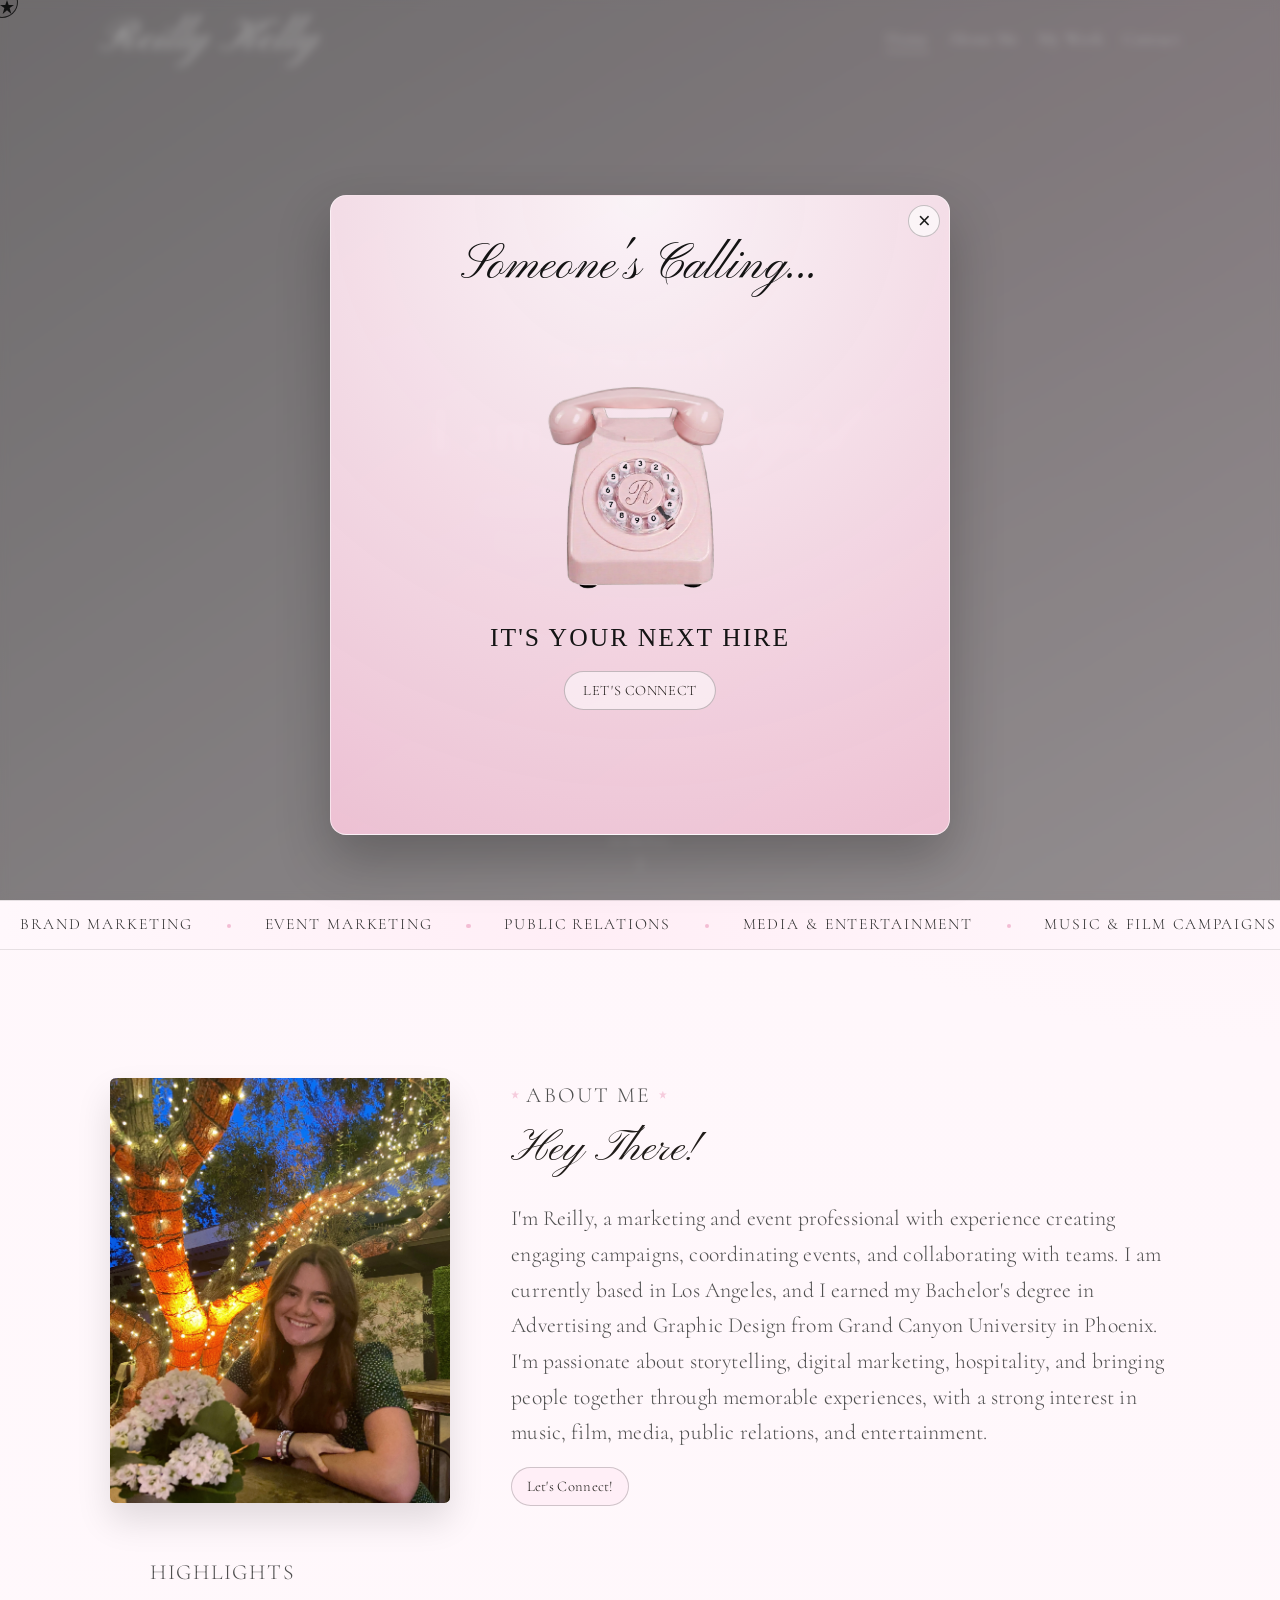
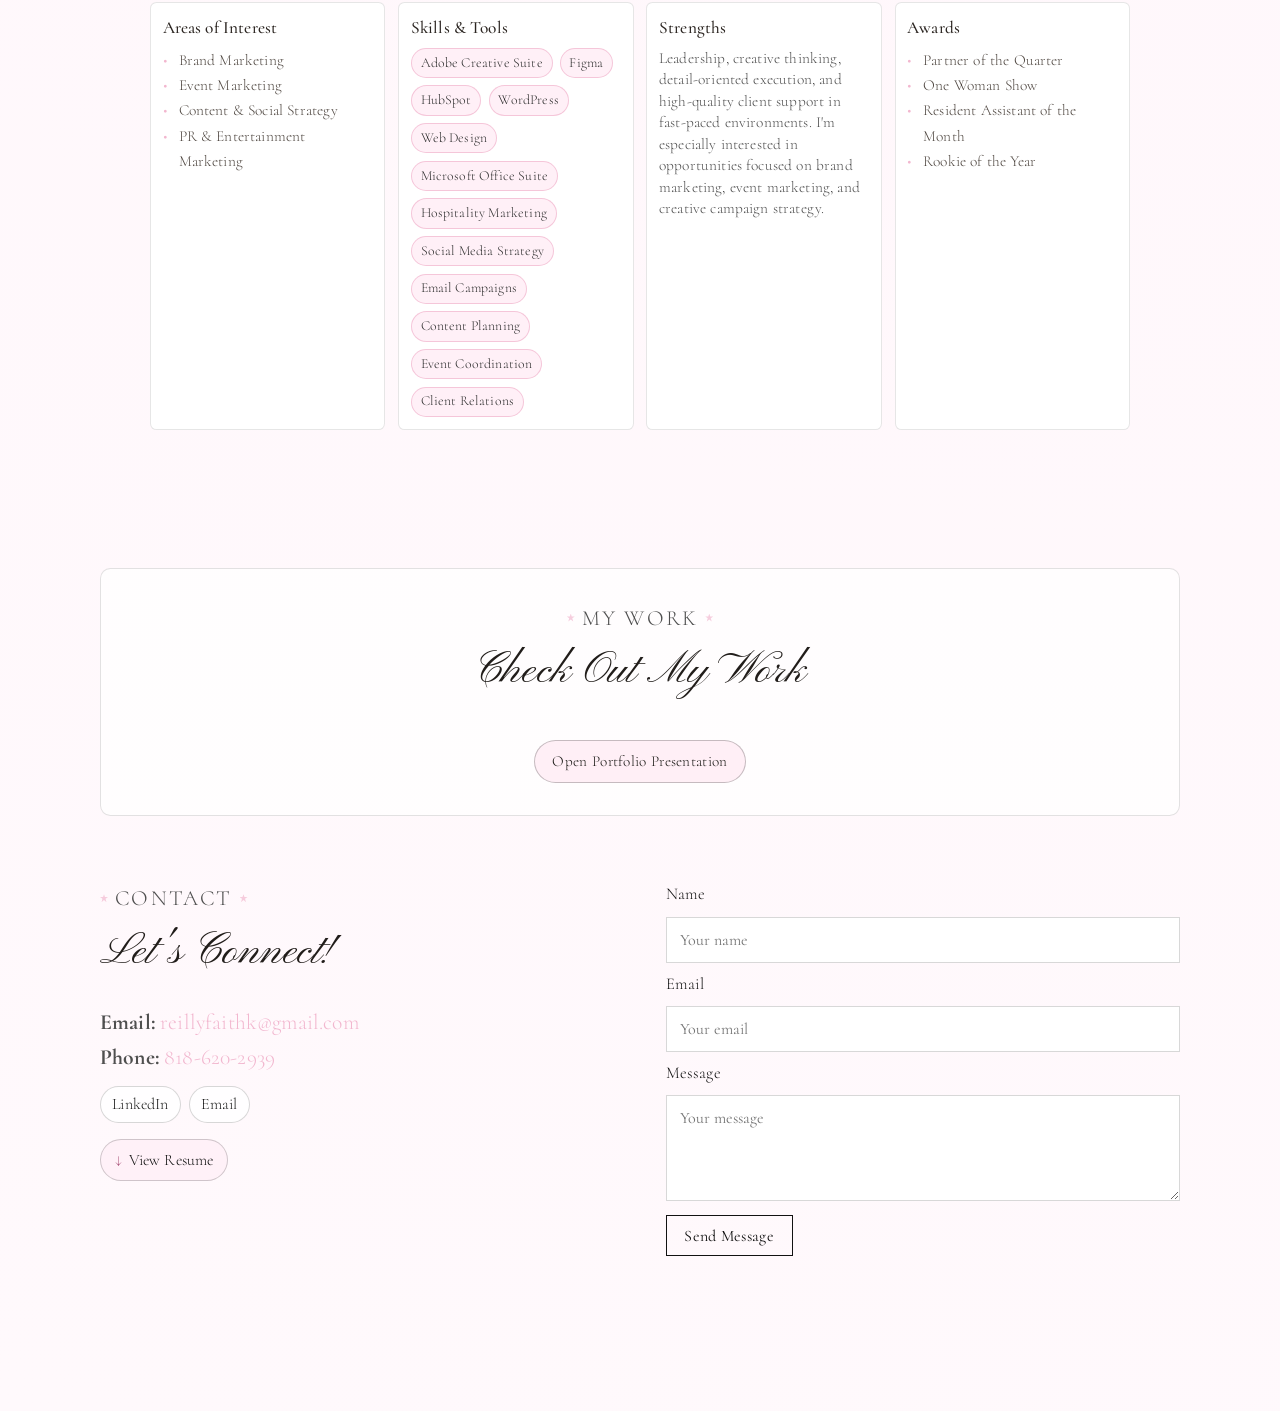
==== commit f517f1b3: "Link My Work nav to portfolio section" ====
--- a/index.html
+++ b/index.html
@@ -46,7 +46,7 @@
         <ul class="nav-links" id="nav-links">
           <li><a class="nav-link" href="#home">Home</a></li>
           <li><a class="nav-link" href="#about">About Me</a></li>
-          <li hidden><a class="nav-link" href="#work">My Work</a></li>
+          <li><a class="nav-link" href="#portfolio-link">My Work</a></li>
           <li><a class="nav-link" href="#contact">Contact</a></li>
         </ul>
       </nav>
--- a/styles.css
+++ b/styles.css
@@ -1245,14 +1245,22 @@
 
 /* Scroll reveal animation */
 .fade-in {
+  --reveal-delay: 0ms;
   opacity: 0;
-  transform: translateY(24px);
-  transition: opacity 560ms ease, transform 560ms ease;
+  transform: translateY(20px) scale(0.985);
+  filter: blur(6px);
+  transition:
+    opacity 720ms cubic-bezier(0.2, 0.65, 0.25, 1),
+    transform 720ms cubic-bezier(0.2, 0.65, 0.25, 1),
+    filter 760ms cubic-bezier(0.2, 0.65, 0.25, 1);
+  transition-delay: var(--reveal-delay);
+  will-change: opacity, transform, filter;
 }
 
 .fade-in.visible {
   opacity: 1;
-  transform: translateY(0);
+  transform: translateY(0) scale(1);
+  filter: blur(0);
 }
 
 @keyframes cuePulse {
@@ -1413,7 +1421,7 @@
 
   .overlay-subtitle {
     position: relative;
-    top: clamp(66px, 16vw, 86px);
+    top: clamp(54px, 14vw, 74px);
     font-size: clamp(1.08rem, 4.2vw, 1.38rem);
     letter-spacing: 0.04em;
     white-space: nowrap;
@@ -1570,7 +1578,7 @@
   .overlay-subtitle {
     font-size: clamp(0.96rem, 4.2vw, 1.14rem);
     letter-spacing: 0.035em;
-    top: clamp(50px, 15vw, 66px);
+    top: clamp(42px, 13vw, 54px);
   }
 
   .overlay-cta {
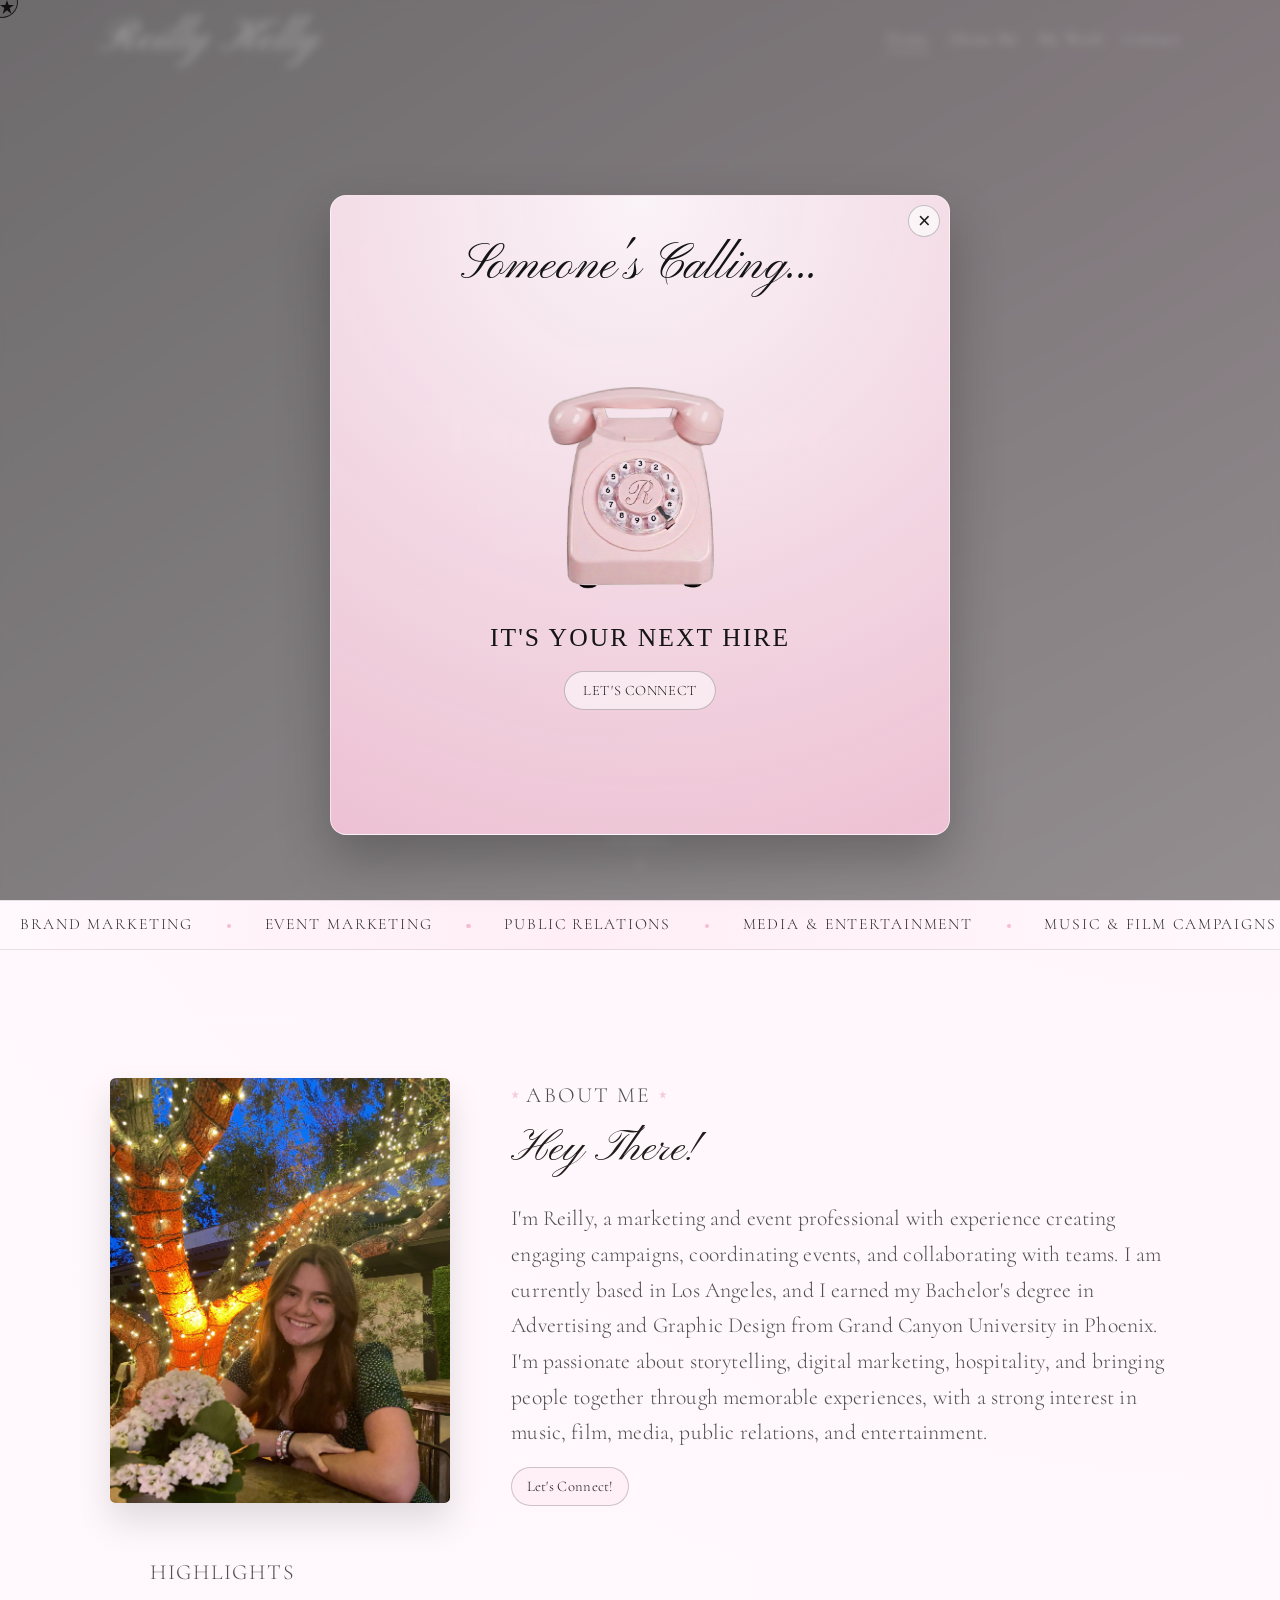
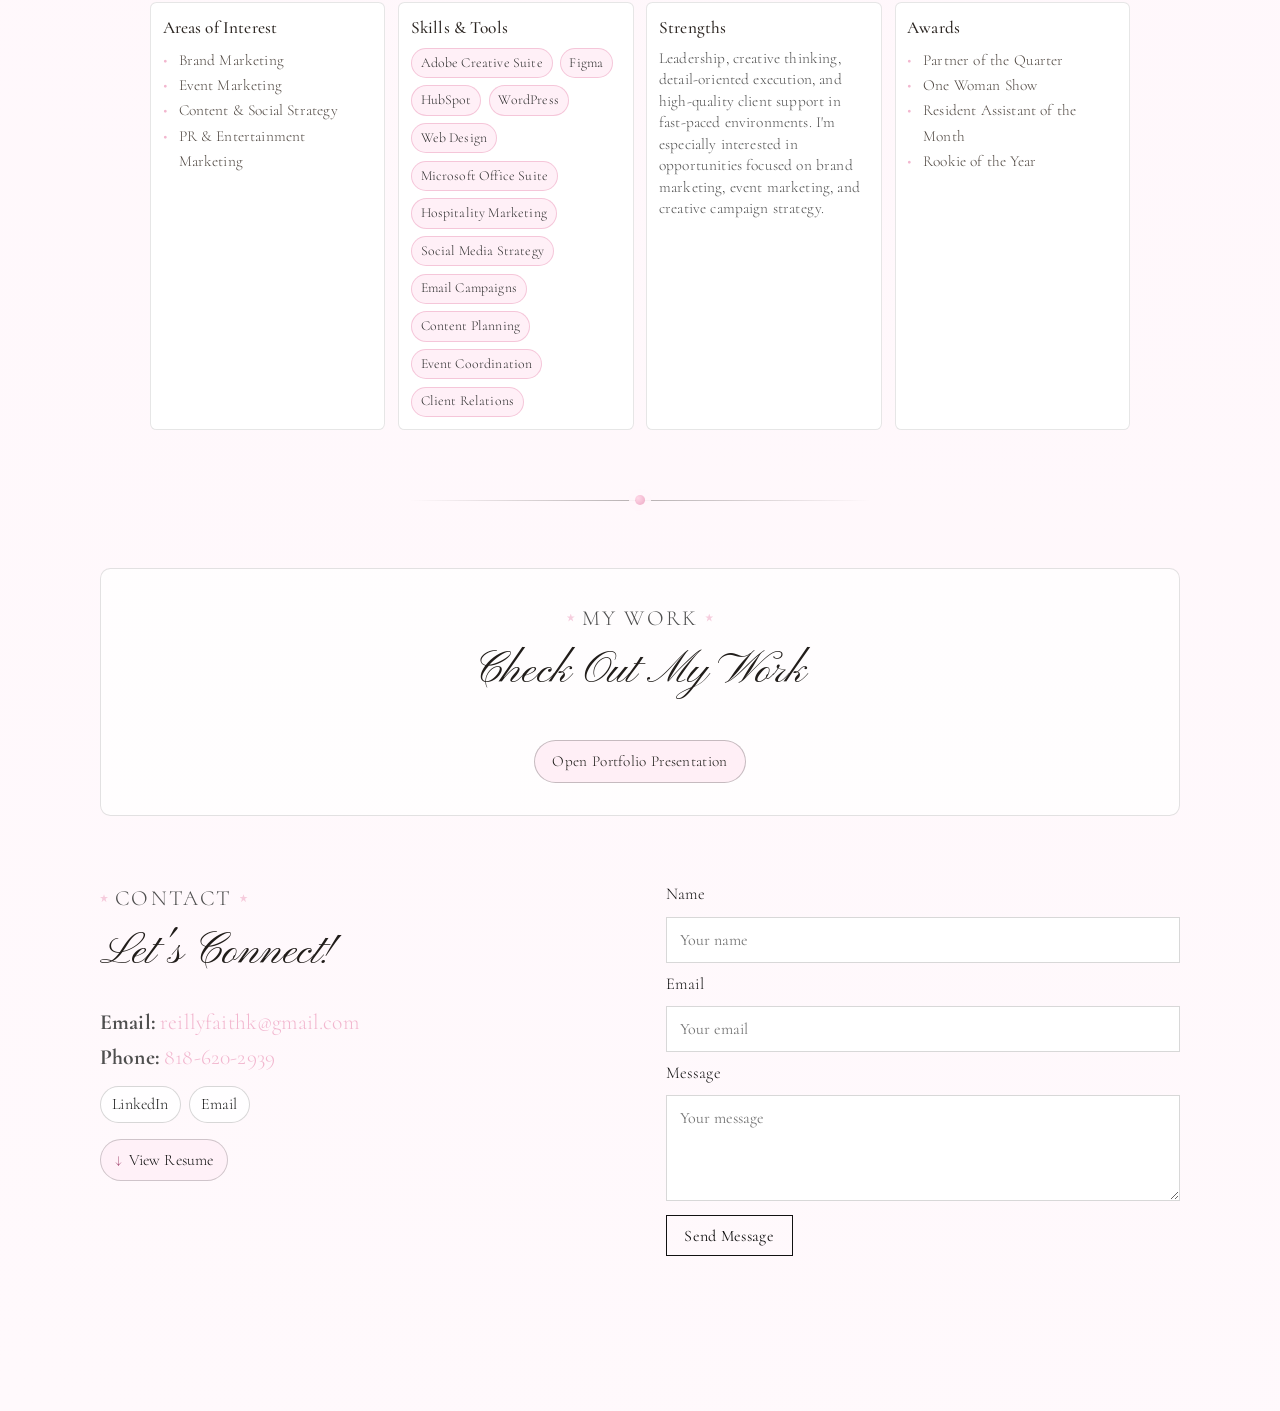
==== commit 8b6ccc05: "Initial commit: add portfolio site" ====
--- a/index.html
+++ b/index.html
@@ -55,7 +55,7 @@
     <main>
       <section id="home" class="hero">
         <!-- Replace src with your own video file if needed -->
-        <video class="hero-video" autoplay muted loop playsinline>
+        <video id="heroVideo" class="hero-video" autoplay muted loop playsinline webkit-playsinline x5-playsinline preload="auto">
           <source src="Untitled_design__1_.mp4" type="video/mp4" />
           Your browser does not support the video tag.
         </video>
